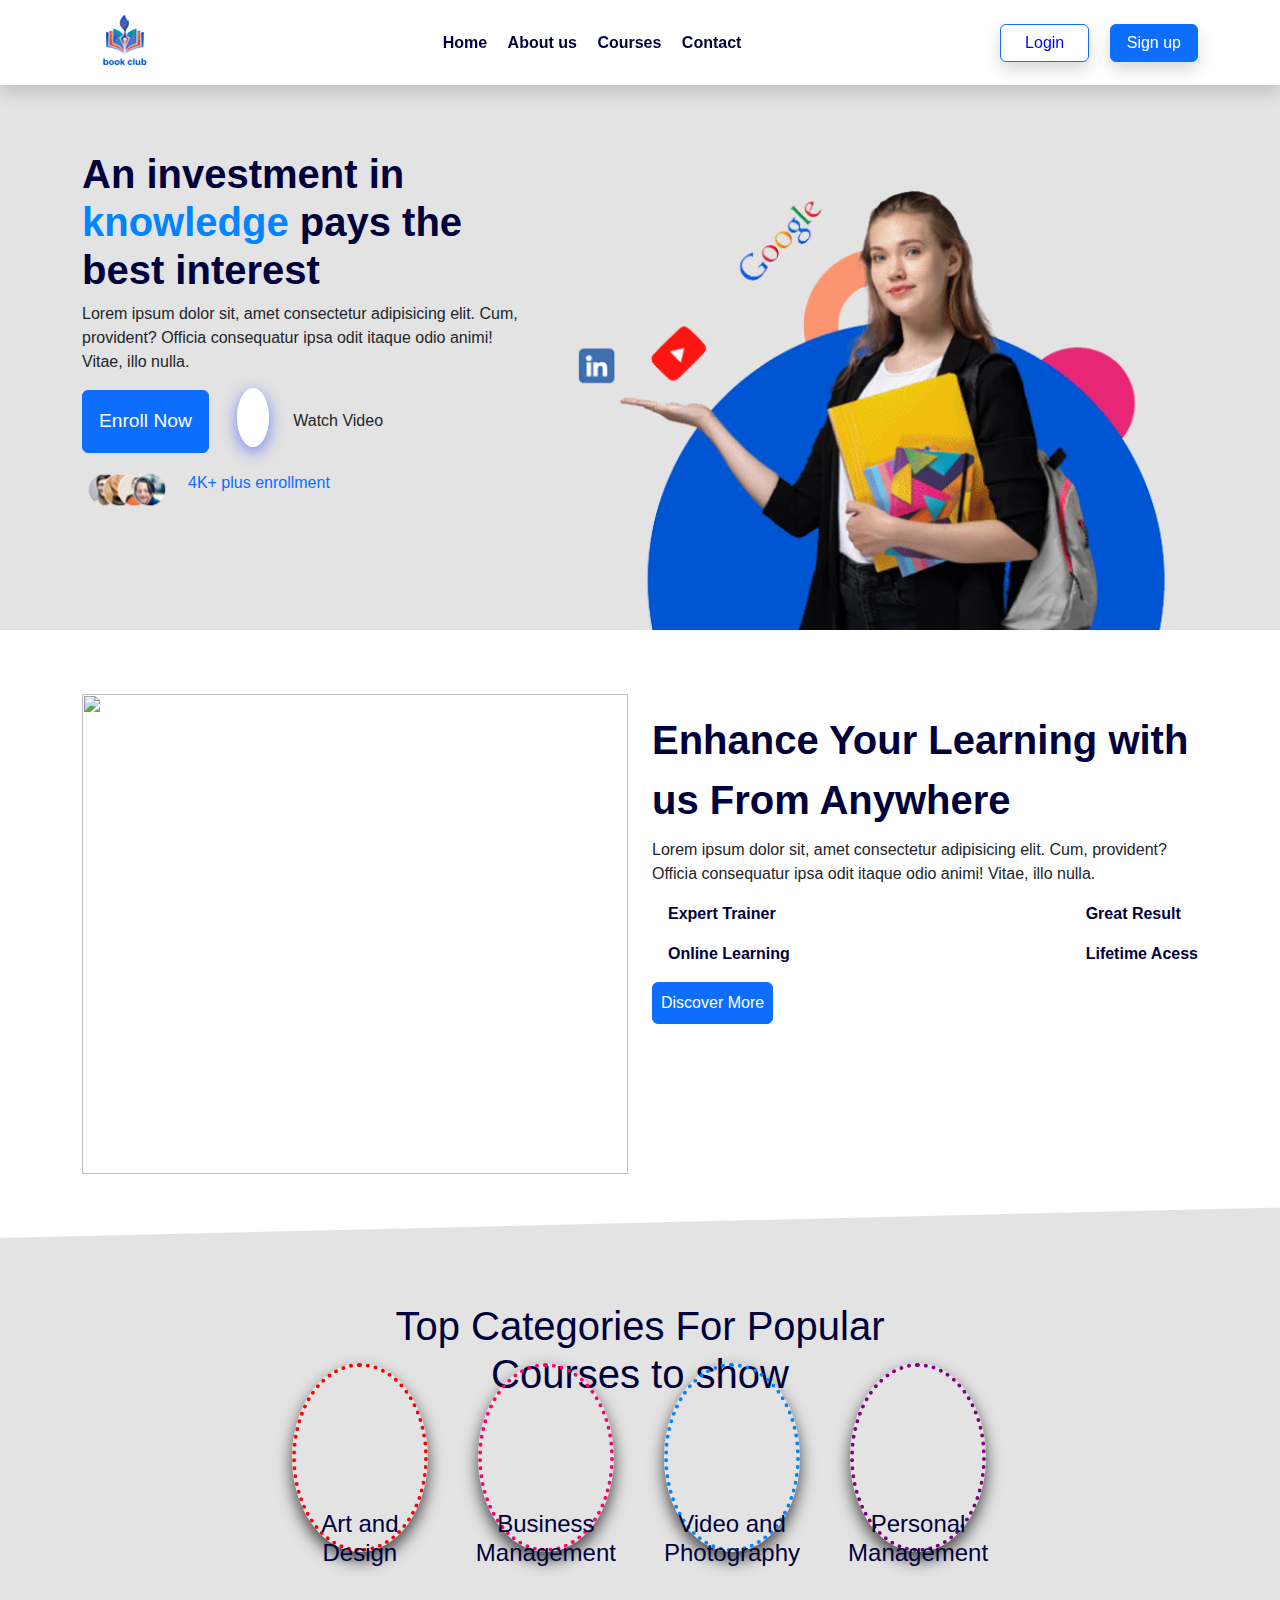
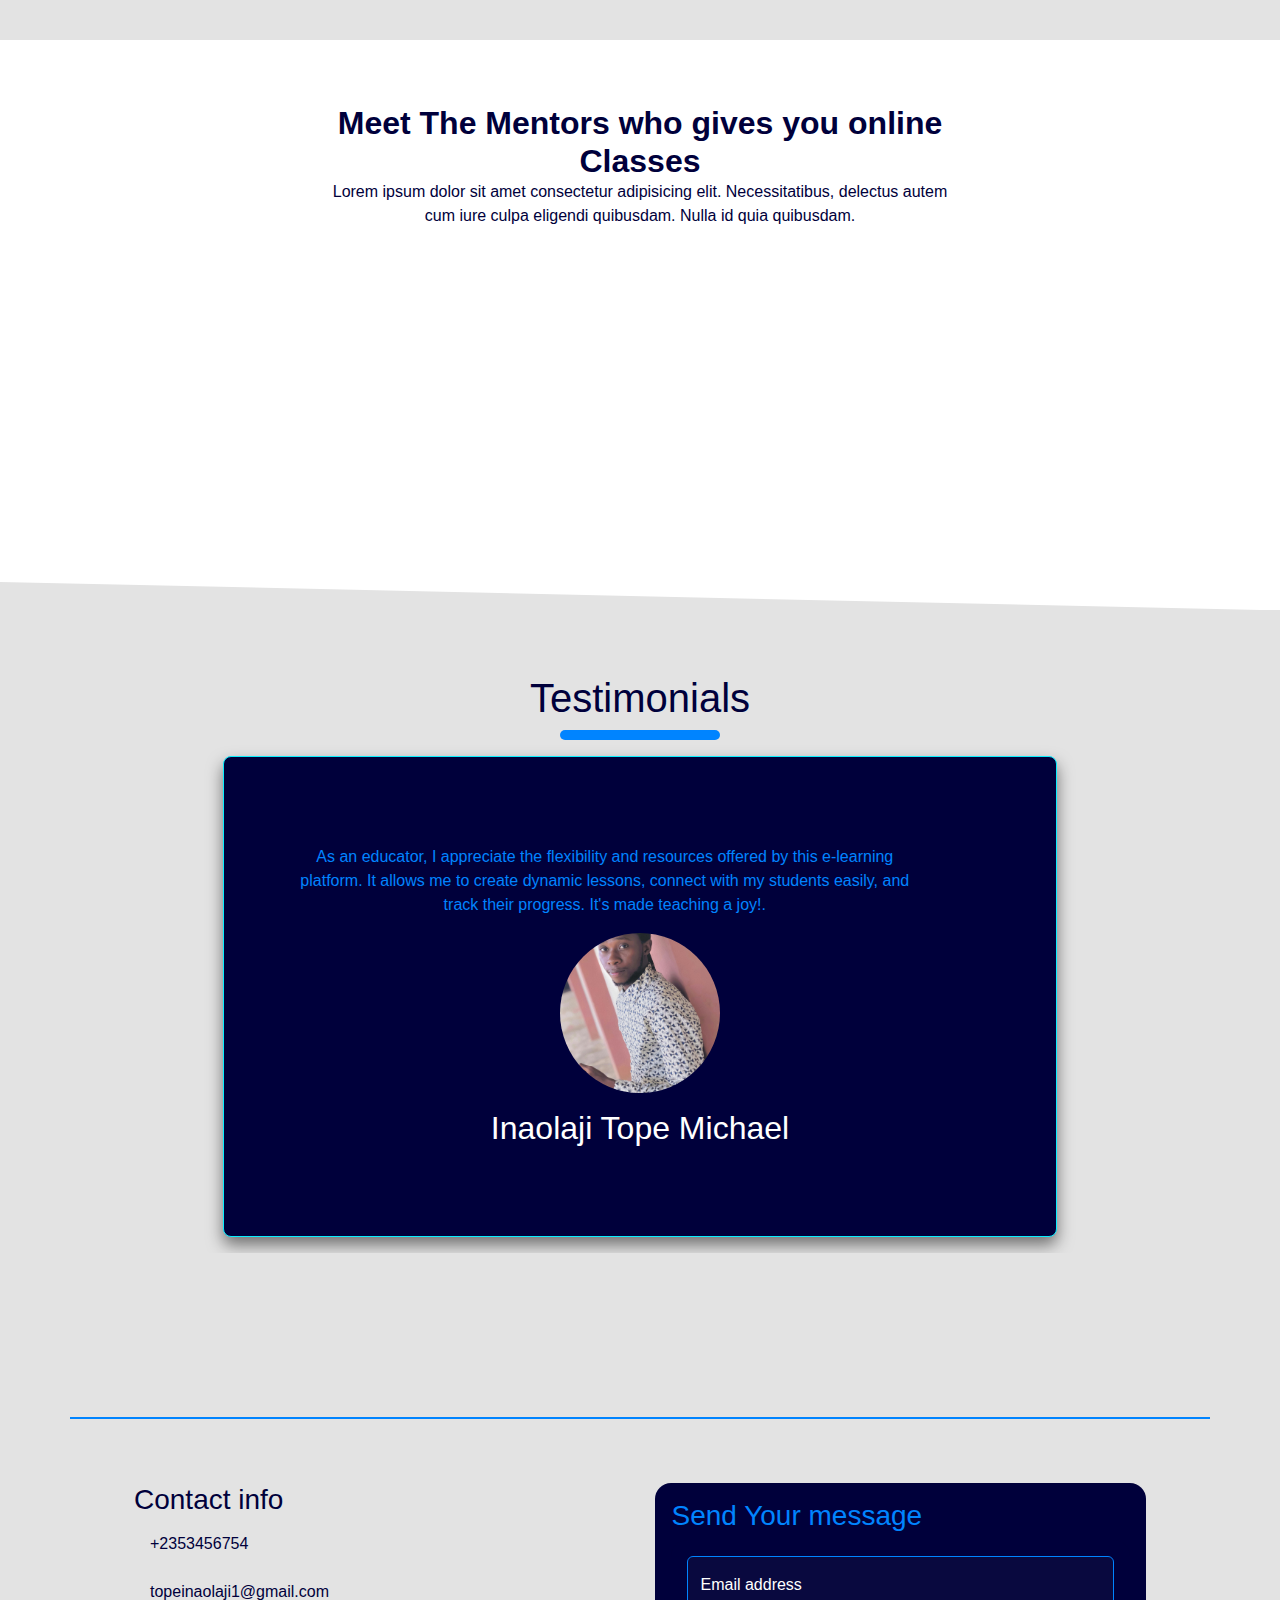
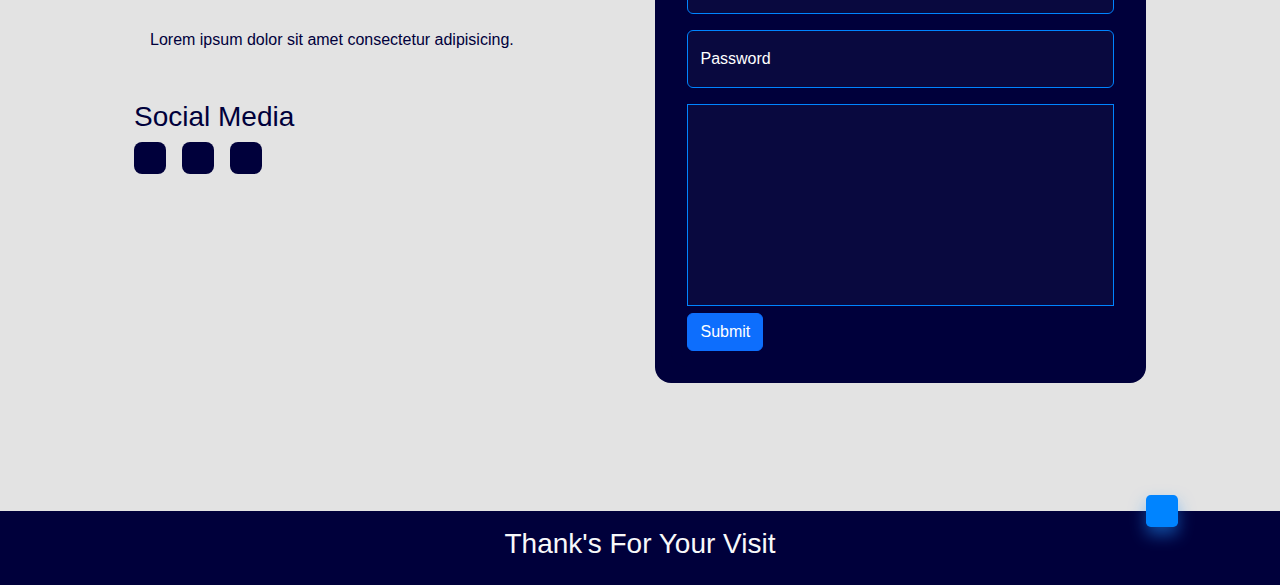
==== index.html @ 8b8d20b2 "starter file" ====
<!DOCTYPE html>
<html lang="en">
<head>
    <meta charset="UTF-8">
    <meta http-equiv="X-UA-Compatible" content="IE=edge">
    <meta name="viewport" content="width=device-width, initial-scale=1.0">
    <link href="https://cdn.jsdelivr.net/npm/bootstrap@5.0.2/dist/css/bootstrap.min.css" rel="stylesheet">
    <link rel="stylesheet" href="https://cdnjs.cloudflare.com/ajax/libs/font-awesome/6.4.2/css/all.min.css" integrity="sha512-z3gLpd7yknf1YoNbCzqRKc4qyor8gaKU1qmn+CShxbuBusANI9QpRohGBreCFkKxLhei6S9CQXFEbbKuqLg0DA==" crossorigin="anonymous" referrerpolicy="no-referrer" />
    <link rel="stylesheet" href="style.css">
    <title>Sass tutorial</title>
</head>
<body>
    
  <div class="container-fluid shadow header" id="top">
    <div class="container">
       <div class="nav d-flex justify-content-between align-items-center">
      <img src="./images/logo.PNG" alt="">
      <div class="links">
        <a href="#home">Home</a>
        <a href="#about">About us</a>
        <a href="#courses">Courses</a>
        <a href="#contact">Contact</a>
      </div>
      <div class="btn-container">
        <button class="btn btn-primary bg-white px-4 shadow" style="color: blue;">Login</button>
        <button class="btn btn-primary px-3 ms-3 shadow">Sign up</button>
      </div>
      <i class="fa-solid fa-bars hamburger"></i>
    </div>
    </div>
   
  </div>


<div class="container home" id="home">
  <div class="row justify-content-center">
    <div class="col col-md-5 col-12">
      <h1>An investment in <span>knowledge</span> pays the best interest</h1>
      <p>Lorem ipsum dolor sit, amet consectetur adipisicing elit. Cum, provident? Officia consequatur ipsa odit itaque
        odio animi! Vitae, illo nulla.</p>
      <div class="btn-container">
        <a href="#" class="btn btn-primary p-3">Enroll Now</a>
        <i class="fa-solid fa-play p-3 rounded-circle bg-white mx-4"></i>Watch Video 
        <div class="d-flex align-items-center mt-2">
          <img class="enrolment" src="./images/42.PNG" alt="">
           <p class="ms-3 text-primary">4K+ <span>plus enrollment</span></p>
        </div>
        
      </div>
    </div>
    <div class="col col-md-7 col-12 homepage">
      <img src="./images/2.PNG" alt="">
    </div>
  </div>
</div>


<div class="container-fluid" id="about">
  <section class="container about" >
    <div class="row justify-content-center">
      <div class="col col-md-6 col-12 homepage2">
        <img src="./images/1.PNG" alt="">
      </div>
  
      <div class="col col-md-6 mt-3 col-12">
        <h1>Enhance Your Learning with us From Anywhere</h1>
        <p>Lorem ipsum dolor sit, amet consectetur adipisicing elit. Cum, provident? Officia consequatur ipsa odit itaque
          odio animi! Vitae, illo nulla.</p>
  
        <div class="container d-flex justify-content-between p-0">
          <div class="box">
            <div class="d-flex align-items-center">
              <i class="fa-solid fa-circle-check text-danger pe-3"></i>
              <span> Expert Trainer</span>
            </div>
  
            <div class="d-flex align-items-center mt-3">
              <i class="fa-solid fa-circle-check text-primary pe-3"></i>
              <span> Online Learning</span>
            </div>
          </div>
  
          <div class="box">
            <div class="d-flex align-items-center">
              <i class="fa-solid fa-circle-check text-success pe-3"></i>
              <span>Great Result</span>
            </div>
  
            <div class="d-flex align-items-center mt-3">
              <i class="fa-solid fa-circle-check pe-3 lifetime"></i>
              <span> Lifetime Acess</span>
            </div>
          </div>
        </div>
        <a href="#" class="btn btn-primary p-2 mt-3">Discover More</a>
      </div>
    </div>
    </div>
  </section>
</div>




<section class="container courses" id="courses">
  <h1 class="text-center">Top Categories For Popular <br> Courses to show</h1>
  <div class="container d-flex gap-5 flex-wrap justify-content-center align-items-center">
    <div class="box text-center mt-3">
      <i class="fa-solid fa-paintbrush"></i>
      <h1>Art and <br> Design</h1>
    </div>

    <div class="box text-center mt-3">
      <i class="fa-solid fa-business-time"></i>
      <h1>Business <br> Management</h1>
    </div>

    <div class="box text-center mt-3">
      <i class="fa-solid fa-camera-retro"></i>
      <h1>Video and<br>Photography</h1>
    </div>

    <div class="box text-center mt-3">
      <i class="fa-solid fa-laptop"></i>
      <h1>Personal<br> Management</h1>
    </div>

  </div>
</section>


<div class="container-fluid" id="trainer">
  <section class="container trainers">
    <h1 class="text-center m-auto">Meet The Mentors who gives you online Classes</h1>
    <p class="text-center m-auto">Lorem ipsum dolor sit amet consectetur adipisicing elit. Necessitatibus, delectus autem
      cum iure culpa eligendi quibusdam. Nulla id quia quibusdam.</p>
    <div class="container d-flex gap-5 flex-wrap justify-content-center align-items-center mt-5">
      <div class="box text-center js-box">
        <img src="./images/share.svg" alt="" class="share">
        <img src="./images/trainer.jfif" class="rounded-circle" alt="">
  
        <h1 class="pt-3">Joseph Babs <br> <span>Ux Designer</span></h1>
      </div>
  
      <div class="box text-center js-box">
        <img src="./images/share.svg" alt="" class="share">
        <img src="./images/trainer.jpg" class="rounded-circle" alt="">
  
        <h1 class="pt-3">Joseph Babs <br> <span>Ux Designer</span></h1>
      </div>
  
      <div class="box text-center js-box">
        <img src="./images/share.svg" alt="" class="share">
        <img src="./images/trainer.png" class="rounded-circle" alt="">
  
        <h1 class="pt-3">Joseph Babs <br> <span>Ux Designer</span></h1>
      </div>
  
      <div class="box text-center js-box">
        <img src="./images/share.svg" alt="" class="share">
        <img src="./images/trainer5.jpg" class="rounded-circle" alt="">
  
        <h1 class="pt-3">Joseph Babs <br> <span>Ux Designer</span></h1>
      </div>
  
  
    </div>
  </section>

</div>



<!-------- review  section starts here------------>
<section class="container-fluid" id="review">
  <div class="review text-center" id="review">
      <h1 class="heading">Testimonials</h1>
      <div class="background"></div>
      <div class="box-container reviewContainer">

    <!-- review generated and display with js -->
      <div class="box-wrapper">
          
      </div>
      
    <!-- end review generated and display with js -->


    </div>
       <i class="fa fa-chevron-left" aria-hidden="true"></i>
       <i class="fa fa-chevron-right" aria-hidden="true"></i>
  </div>
</section>





<section class="container-fluid" id="contact">
  <div class="container contact-container">
    <div class="d-flex gap-5">
      <div class="contacts w-100">
        <h3>Contact info</h3>

        <div class="box d-flex gap-3">
          <i class="fa-solid fa-phone"></i>
          <p>+2353456754</p>
        </div>

        <div class="box d-flex gap-3">
          <i class="fa-solid fa-envelope"></i>
          <p>topeinaolaji1@gmail.com</p>
        </div>

        <div class="box d-flex gap-3">
          <i class="fa-solid fa-location-dot"></i>
          <p>Lorem ipsum dolor sit amet consectetur adipisicing.</p>
        </div>

        <div class="box mt-4">
          <h3>Social Media</h3>
          <div class="social d-flex gap-3">
            <i class="fa-brands fa-facebook-f"></i>
            <i class="fa-brands fa-twitter"></i>
            <i class="fa-brands fa-linkedin"></i>
          </div>
        </div>

      </div>

      <div class="form w-100">
        <h3>Send Your message</h3>
        <div class="form">
          <div class="form-floating mb-3">
            <input type="email" class="form-control" id="floatingInput" placeholder="name@example.com">
            <label for="floatingInput">Email address</label>
          </div>
          <div class="form-floating">
            <input type="password" class="form-control" id="floatingPassword" placeholder="Password">
            <label for="floatingPassword">Password</label>
          </div>
         
          <textarea name="" id="" cols="10" rows="7" class="w-100 mt-3"></textarea>
          <button class="btn btn-primary">Submit</button>
        </div>
      </div>
    </div>
  </div>
</section>



<div class="container-fluid footer">
  <div class="container">
    <h3 class="text-center text-light">Thank's For Your Visit</h3>
    <a href="#home"><i class="fa-solid fa-arrow-up-from-bracket"></i></a>
    
  </div>
</div>



<script src="app.js"></script>

</body>
</html>
---- style.css ----
* {
  box-sizing: border-box;
  text-decoration: none;
  font-family: "Lucida Sans", "Lucida Sans Regular", "Lucida Grande", "Lucida Sans Unicode", Geneva, Verdana, sans-serif;
}

html {
  scroll-behavior: smooth;
}

body {
  background-color: #e3e3e3;
}

@keyframes scaleEffect {
  0% {
    transform: scale(1);
  }
  50% {
    transform: scale(1.2);
  }
  100% {
    transform: scale(1);
  }
}
section {
  padding: 4rem 0;
}

#top {
  z-index: 1000;
  position: fixed;
  background-color: white;
}
#top .nav .links a {
  text-decoration: none;
  margin-left: 1rem;
  font-weight: 700;
  color: rgb(0, 0, 59);
}
#top .nav .links a:hover {
  color: rgb(0, 132, 255);
  border-bottom: 3px solid rgb(24, 69, 214);
}
#top .nav .hamburger {
  color: rgb(0, 0, 59);
  display: none;
  font-size: 2rem;
}

.home {
  padding-top: 150px;
}
.home .col a {
  font-size: 1.2rem;
}
.home .col img {
  height: 480px;
  width: 100%;
  -o-object-fit: cover;
     object-fit: cover;
  -o-object-position: center;
     object-position: center;
}
.home .col .enrolment {
  height: 60px;
  width: 90px;
}
.home .col h1 {
  font-size: 2.5rem;
  font-weight: 700;
  color: rgb(0, 0, 59);
}
.home .col h1 span {
  color: rgb(0, 132, 255);
}
.home .col i {
  font-size: 1.5rem;
  color: rgb(0, 132, 255);
  box-shadow: 0 0.3rem 1rem rgba(0, 38, 255, 0.5);
  animation: scaleEffect 2s infinite;
}

#about {
  -webkit-clip-path: polygon(0 0, 100% 0, 100% 95%, 0% 100%);
          clip-path: polygon(0 0, 100% 0, 100% 95%, 0% 100%);
  background-color: white;
}
#about .about .col img {
  height: 480px;
  width: 100%;
  -o-object-fit: cover;
     object-fit: cover;
  -o-object-position: center;
     object-position: center;
}
#about .about .col h1 {
  font-weight: 700;
  color: rgb(0, 0, 59);
  line-height: 1.5;
}
#about .about .col h1 span {
  color: rgb(0, 132, 255);
}
#about .about .col i {
  font-size: 2.5rem;
}
#about .about .col span {
  font-size: 1rem;
  font-weight: 600;
  color: rgb(0, 0, 59);
}
#about .about .col .lifetime {
  color: rgb(0, 0, 59);
}

.courses > h1 {
  color: rgb(0, 0, 59);
}
.courses .box h1 {
  font-size: 1.5rem;
  color: rgb(0, 0, 59);
  padding-top: 1rem;
}
.courses .box i {
  border: 4px dotted red;
  padding: 4rem;
  font-size: 3rem;
  color: red;
  border-radius: 50%;
  box-shadow: 0 0.5rem 1rem rgba(0, 0, 0, 0.7);
}
.courses .box i:hover {
  background-color: white;
}
.courses .box:nth-child(2) i {
  border: 4px dotted rgb(255, 0, 106);
  color: rgb(255, 0, 106);
}
.courses .box:nth-child(3) i {
  border: 4px dotted rgb(0, 132, 255);
  color: rgb(0, 132, 255);
}
.courses .box:nth-child(4) i {
  border: 4px dotted purple;
  color: purple;
}

#trainer {
  -webkit-clip-path: polygon(0 0, 100% 0, 100% 100%, 0 95%);
          clip-path: polygon(0 0, 100% 0, 100% 100%, 0 95%);
  background-color: white;
}
#trainer .trainers > h1 {
  font-size: 2rem;
  color: rgb(0, 0, 59);
  font-weight: 700;
  position: relative;
  max-width: 40rem;
}
#trainer .trainers > p {
  max-width: 40rem;
  color: rgb(0, 0, 59);
}
#trainer .trainers .box {
  transform: translateX(-100%);
  opacity: 0;
  transition: 0.5s ease-in-out;
}
#trainer .trainers .box.show {
  transform: translateX(0);
  opacity: 1;
}
#trainer .trainers .box:nth-child(1) {
  transition-delay: 100ms;
}
#trainer .trainers .box:nth-child(2) {
  transition-delay: 300ms;
}
#trainer .trainers .box:nth-child(3) {
  transition-delay: 400ms;
}
#trainer .trainers .box:nth-child(4) {
  transition-delay: 500ms;
}
#trainer .trainers .box .share {
  height: 30px;
  width: 30px;
  position: absolute;
  left: 2rem;
  border: none;
  background-color: white;
  border-radius: 50%;
}
#trainer .trainers .box h1 {
  font-size: 1.2rem;
  font-weight: 600;
  color: rgb(0, 0, 59);
}
#trainer .trainers .box h1 span {
  font-size: 0.9rem;
  color: grey;
}
#trainer .trainers .box img {
  border: 3px solid rgb(0, 132, 255);
  height: 200px;
  width: 200px;
  -o-object-fit: cover;
     object-fit: cover;
}

.review h1 {
  color: rgb(0, 0, 59);
}
.review .background {
  width: 10rem;
  height: 10px;
  background-color: rgb(0, 132, 255);
  border-radius: 8rem;
  margin: 0 auto;
}
.review .box-container {
  overflow-x: hidden;
}
.review .box-container .box-wrapper {
  width: 400vw;
  display: flex;
  gap: 2rem;
  transition: 0.8s ease-in-out;
}
.review .box-container .box-wrapper .jsreview {
  width: 100vw;
  padding: 1rem 2rem;
}
.review .box-container .box-wrapper .jsreview .inner-wrapper {
  background-color: rgb(0, 0, 59);
  border: 1px solid hwb(184 4% 0%);
  box-shadow: 0 0.5rem 1rem rgba(0, 0, 0, 0.5);
  padding: 4rem;
  width: 70%;
  margin: 0 auto;
  border-radius: 0.5rem;
}
.review .box-container .box-wrapper .jsreview .inner-wrapper .fa-quote-right {
  position: absolute;
  right: -1rem;
  bottom: -3rem;
  color: rgba(10, 239, 255, 0.2);
  font-size: 3rem;
}
.review .box-container .box-wrapper .jsreview .inner-wrapper .fa-quote-left {
  position: absolute;
  top: -2rem;
  left: -1rem;
  color: rgba(10, 239, 255, 0.2);
  font-size: 3rem;
}
.review .box-container .box {
  text-align: center;
}
.review .box-container .box .user {
  height: 10rem;
  width: 10rem;
  border-radius: 50%;
  -o-object-fit: cover;
     object-fit: cover;
}
.review .box-container .box h3 {
  padding: 1rem 0;
  font-size: 2rem;
  color: white;
}
.review .box-container .box p {
  font-size: 1rem;
  line-height: 1.5;
  color: rgb(0, 132, 255);
  max-width: 90%;
  position: relative;
}
.review .box-container .box .stars i {
  font-size: 1rem;
  color: rgb(0, 132, 255);
}
.review .fa-chevron-right, .review .fa-chevron-left {
  padding: 0 2.5rem;
  color: #918f8f;
  text-align: center;
  font-size: 1.5rem;
}
.review .fa-chevron-right:hover, .review .fa-chevron-left:hover {
  color: rgb(0, 0, 59);
}

.contact-container {
  border-top: 2px solid rgb(0, 132, 255);
  padding: 4rem;
}
.contact-container .contacts > h3 {
  color: rgb(0, 0, 59);
}
.contact-container .contacts .box {
  padding-top: 0.5rem;
}
.contact-container .contacts .box p {
  color: rgb(0, 0, 59);
  font-weight: 500;
}
.contact-container .contacts .box > i {
  color: rgb(0, 132, 255);
}
.contact-container .contacts .box .social i {
  font-size: 1rem;
  color: rgb(0, 132, 255);
  width: 2rem;
  height: 2rem;
  text-align: center;
  line-height: 2;
  background-color: rgb(0, 0, 59);
  border-radius: 0.5rem;
}
.contact-container .contacts .box .social i:hover {
  opacity: 0.7;
}
.contact-container .contacts .box h3 {
  color: rgb(0, 0, 59);
}
.contact-container .form {
  background-color: rgb(0, 0, 59);
  padding: 1rem;
  border-radius: 1rem;
}
.contact-container .form h3 {
  color: rgb(0, 132, 255);
}
.contact-container .form input {
  background-color: rgb(9, 9, 63);
  outline: none;
  border: 1px solid rgb(0, 132, 255);
  color: white;
}
.contact-container .form label {
  color: white;
}
.contact-container .form textarea {
  background-color: rgb(9, 9, 63);
  outline: none;
  border: 1px solid rgb(0, 132, 255);
  padding: 1rem;
  resize: none;
  color: white;
}

.footer {
  background-color: rgb(0, 0, 59);
  padding: 1rem;
}
.footer .container {
  position: relative;
}
.footer .container .fa-arrow-up-from-bracket {
  position: absolute;
  top: -2rem;
  right: 2rem;
  width: 2rem;
  height: 2rem;
  color: rgb(0, 0, 59);
  background-color: rgb(0, 132, 255);
  text-align: center;
  line-height: 2rem;
  border-radius: 0.3rem;
  box-shadow: 0 0.5rem 1rem rgba(31, 147, 255, 0.5);
  animation: scaleEffect 2s infinite;
}

@media screen and (max-width: 800px) {
  html {
    font-size: 14px;
  }
  .header {
    padding: 0;
  }
  #about .homepage2 {
    display: none;
  }
  #top .container .hamburger {
    display: block;
  }
  #top .container .nav .links {
    background-color: white;
    position: absolute;
    top: 100%;
    display: none;
    width: 100%;
  }
  #top .container .nav .links a {
    display: block;
    padding: 1rem;
    background-color: #e3e3e3;
    margin: 1rem;
    border-radius: 0.5rem;
  }
  #top .container .nav .links.show {
    display: block;
  }
  .review .box-container .box-wrapper .jsreview .inner-wrapper {
    width: 90%;
  }
  .contact-container > div {
    flex-direction: column;
  }
  .contact-container > div .contact {
    width: 100%;
  }
}
@media screen and (max-width: 450px) {
  html {
    font-size: 11px;
  }
}/*# sourceMappingURL=style.css.map */
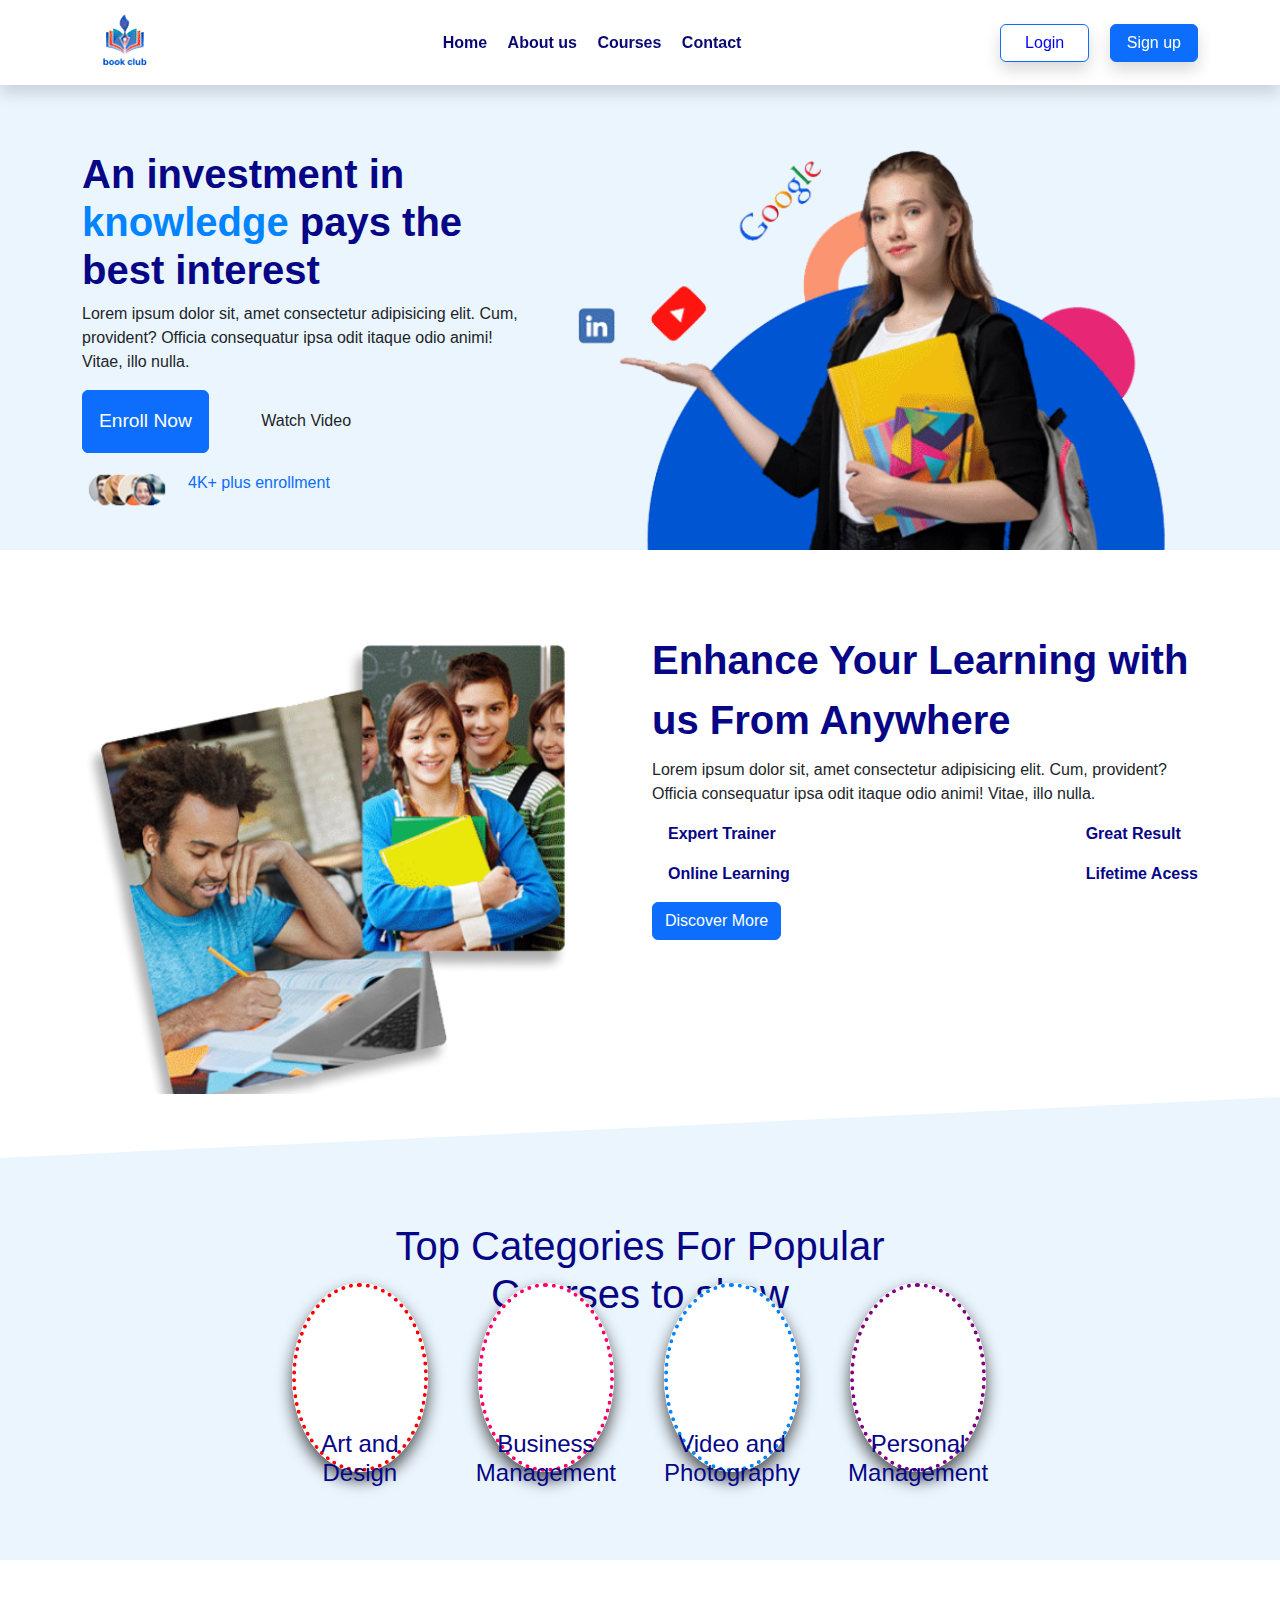
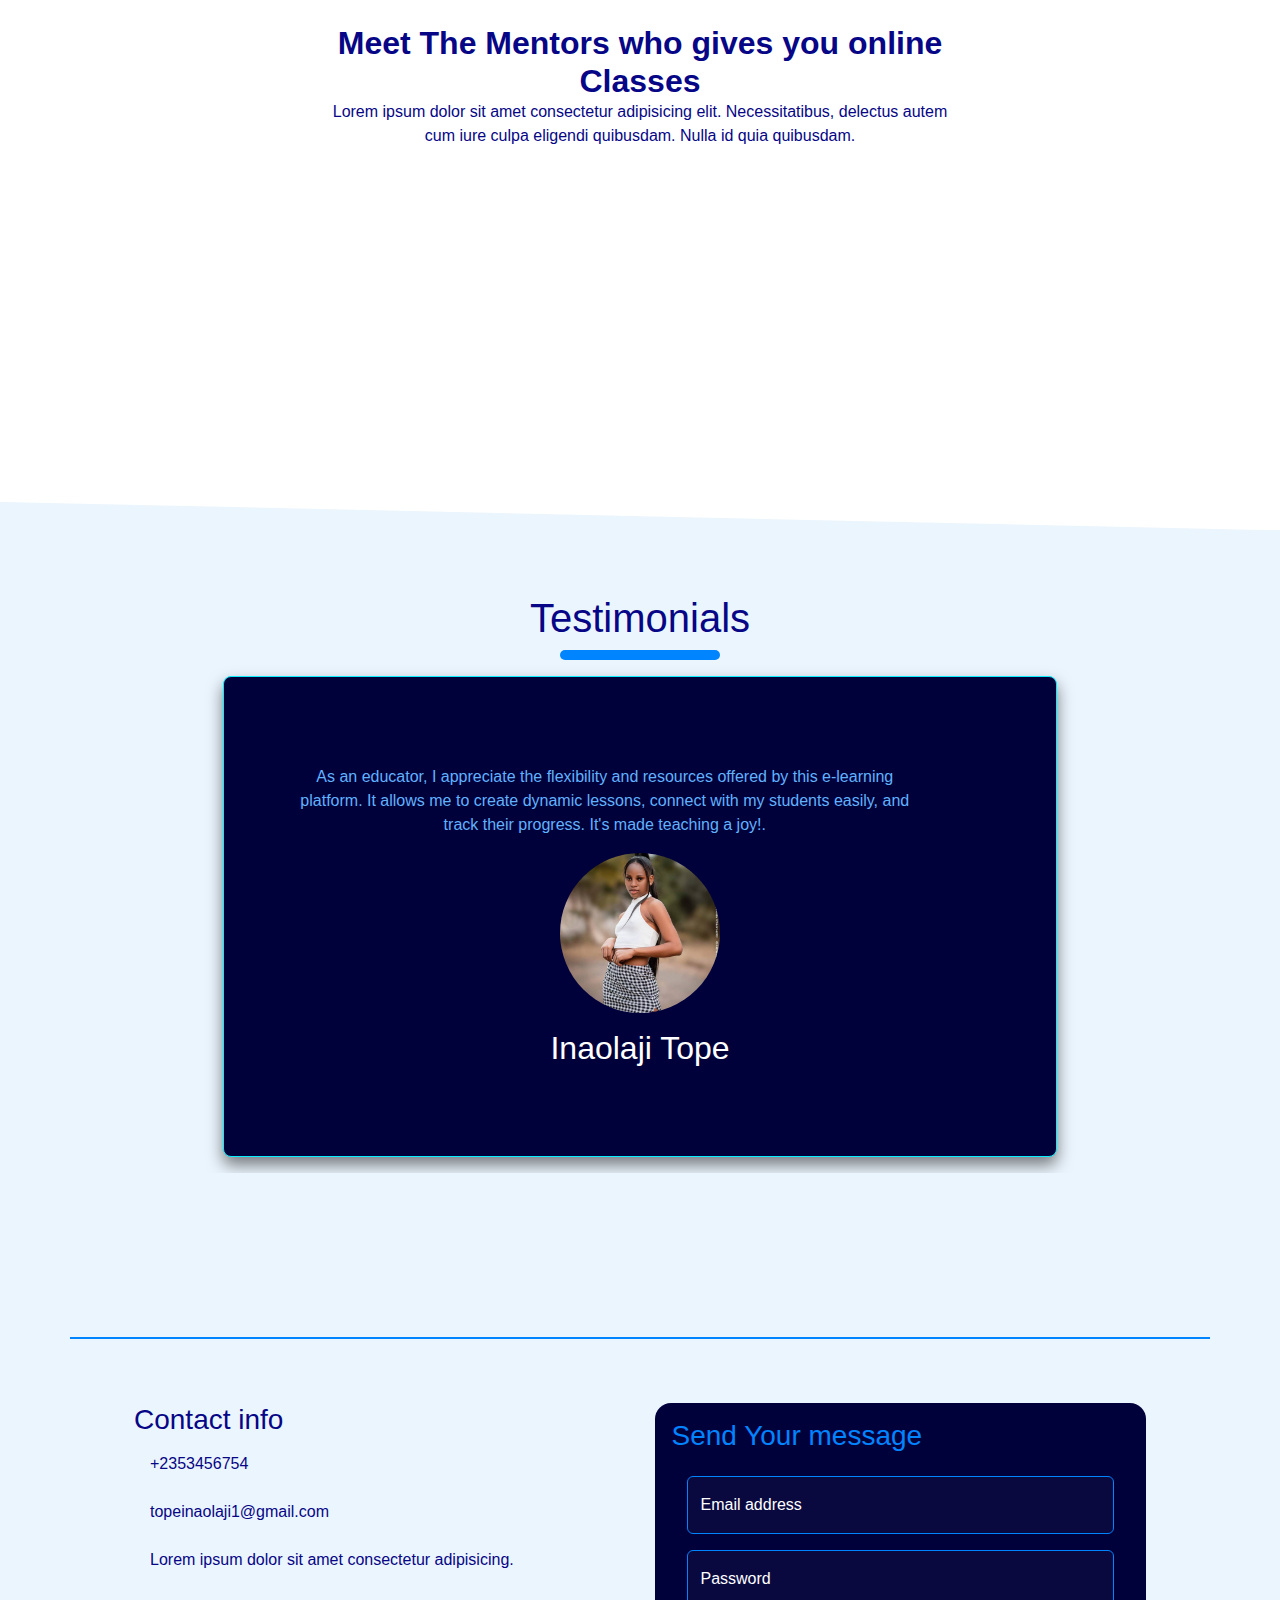
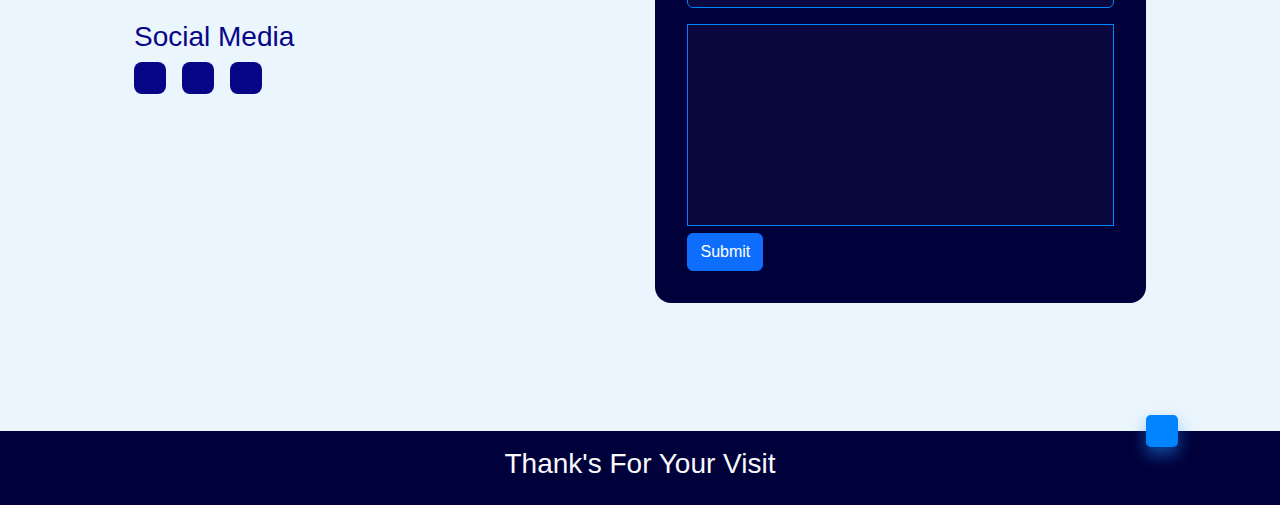
==== commit 9b4f58e4: "updated with preloader" ====
--- a/index.html
+++ b/index.html
@@ -10,11 +10,17 @@
     <title>Sass tutorial</title>
 </head>
 <body>
-    
+
+
+    <!-- preloader -->
+<div class="preloader">
+  <img src="images/preloader.gif" alt="preloader">
+</div>
+
   <div class="container-fluid shadow header" id="top">
     <div class="container">
        <div class="nav d-flex justify-content-between align-items-center">
-      <img src="./images/logo.PNG" alt="">
+      <img src="images/logo.PNG" alt="">
       <div class="links">
         <a href="#home">Home</a>
         <a href="#about">About us</a>
@@ -40,16 +46,16 @@
         odio animi! Vitae, illo nulla.</p>
       <div class="btn-container">
         <a href="#" class="btn btn-primary p-3">Enroll Now</a>
-        <i class="fa-solid fa-play p-3 rounded-circle bg-white mx-4"></i>Watch Video 
-        <div class="d-flex align-items-center mt-2">
-          <img class="enrolment" src="./images/42.PNG" alt="">
+        <i class="fa-solid fa-play bg-white mx-4"></i>Watch Video 
+        <div class="d-flex align-items-center mt-2 aboutimg">
+          <img class="enrolment" src="images/42.PNG" alt="">
            <p class="ms-3 text-primary">4K+ <span>plus enrollment</span></p>
         </div>
         
       </div>
     </div>
     <div class="col col-md-7 col-12 homepage">
-      <img src="./images/2.PNG" alt="">
+      <img src="images/2.PNG" alt="">
     </div>
   </div>
 </div>
@@ -59,7 +65,7 @@
   <section class="container about" >
     <div class="row justify-content-center">
       <div class="col col-md-6 col-12 homepage2">
-        <img src="./images/1.PNG" alt="">
+        <img src="images/1.png" alt="">
       </div>
   
       <div class="col col-md-6 mt-3 col-12">
@@ -92,7 +98,7 @@
             </div>
           </div>
         </div>
-        <a href="#" class="btn btn-primary p-2 mt-3">Discover More</a>
+        <button class=" btn btn-primary mt-3 test d-flex">Discover More</button>
       </div>
     </div>
     </div>
@@ -136,29 +142,29 @@
       cum iure culpa eligendi quibusdam. Nulla id quia quibusdam.</p>
     <div class="container d-flex gap-5 flex-wrap justify-content-center align-items-center mt-5">
       <div class="box text-center js-box">
-        <img src="./images/share.svg" alt="" class="share">
-        <img src="./images/trainer.jfif" class="rounded-circle" alt="">
-  
-        <h1 class="pt-3">Joseph Babs <br> <span>Ux Designer</span></h1>
-      </div>
-  
-      <div class="box text-center js-box">
-        <img src="./images/share.svg" alt="" class="share">
-        <img src="./images/trainer.jpg" class="rounded-circle" alt="">
-  
-        <h1 class="pt-3">Joseph Babs <br> <span>Ux Designer</span></h1>
-      </div>
-  
-      <div class="box text-center js-box">
-        <img src="./images/share.svg" alt="" class="share">
-        <img src="./images/trainer.png" class="rounded-circle" alt="">
-  
-        <h1 class="pt-3">Joseph Babs <br> <span>Ux Designer</span></h1>
-      </div>
-  
-      <div class="box text-center js-box">
-        <img src="./images/share.svg" alt="" class="share">
-        <img src="./images/trainer5.jpg" class="rounded-circle" alt="">
+        <img src="images/share.svg" alt="" class="share">
+        <img src="images/trainer.jfif" class="rounded-circle" alt="">
+  
+        <h1 class="pt-3">Joseph Babs <br> <span>Ux Designer</span></h1>
+      </div>
+  
+      <div class="box text-center js-box">
+        <img src="images/share.svg" alt="" class="share">
+        <img src="images/trainer.jpg" class="rounded-circle" alt="">
+  
+        <h1 class="pt-3">Joseph Babs <br> <span>Ux Designer</span></h1>
+      </div>
+  
+      <div class="box text-center js-box">
+        <img src="images/share.svg" alt="" class="share">
+        <img src="images/trainer.png" class="rounded-circle" alt="">
+  
+        <h1 class="pt-3">Joseph Babs <br> <span>Ux Designer</span></h1>
+      </div>
+  
+      <div class="box text-center js-box">
+        <img src="images/share.svg" alt="" class="share">
+        <img src="images/trainer5.jpg" class="rounded-circle" alt="">
   
         <h1 class="pt-3">Joseph Babs <br> <span>Ux Designer</span></h1>
       </div>
@@ -260,6 +266,7 @@
 
 
 
+
 <script src="app.js"></script>
 
 </body>
--- a/style.css
+++ b/style.css
@@ -3,13 +3,17 @@
   text-decoration: none;
   font-family: "Lucida Sans", "Lucida Sans Regular", "Lucida Grande", "Lucida Sans Unicode", Geneva, Verdana, sans-serif;
 }
+:root{
+  --primary:rgb(6, 6, 134);
+}
+
 
 html {
   scroll-behavior: smooth;
 }
 
 body {
-  background-color: #e3e3e3;
+  background-color: #ebf5fd;
 }
 
 @keyframes scaleEffect {
@@ -23,12 +27,40 @@
     transform: scale(1);
   }
 }
+
+.preloader{
+  position:fixed;
+  top: 0;
+  left: 0;
+  right: 0;
+  bottom: 0;
+  background-color: #ffff;
+  display: grid;
+  justify-content: center;
+  align-items: center;
+  visibility: visible;
+  z-index: 999;
+  transition: .3s linear;
+}
+
+.hide-preloader{
+  z-index: -999;
+  visibility: hidden;
+}
+
+.preloader img{
+  width: 200px;
+  height: 200px;
+}
+
+
+
 section {
   padding: 4rem 0;
 }
 
 #top {
-  z-index: 1000;
+  z-index: 100;
   position: fixed;
   background-color: white;
 }
@@ -36,26 +68,28 @@
   text-decoration: none;
   margin-left: 1rem;
   font-weight: 700;
-  color: rgb(0, 0, 59);
+  color: rgb(8, 8, 112);
 }
 #top .nav .links a:hover {
   color: rgb(0, 132, 255);
   border-bottom: 3px solid rgb(24, 69, 214);
 }
 #top .nav .hamburger {
-  color: rgb(0, 0, 59);
+  color: rgb(6, 6, 134);
   display: none;
   font-size: 2rem;
 }
 
 .home {
   padding-top: 150px;
-}
+
+}
+
 .home .col a {
   font-size: 1.2rem;
 }
 .home .col img {
-  height: 480px;
+  height: 400px;
   width: 100%;
   -o-object-fit: cover;
      object-fit: cover;
@@ -69,21 +103,29 @@
 .home .col h1 {
   font-size: 2.5rem;
   font-weight: 700;
-  color: rgb(0, 0, 59);
+  color: rgb(6, 6, 134);
+  line-height: 1.2;
 }
 .home .col h1 span {
   color: rgb(0, 132, 255);
 }
 .home .col i {
-  font-size: 1.5rem;
+  width: 3rem;
+  height: 3rem;
+  text-align: center;
+  line-height: 3rem;
   color: rgb(0, 132, 255);
   box-shadow: 0 0.3rem 1rem rgba(0, 38, 255, 0.5);
   animation: scaleEffect 2s infinite;
-}
+  border-radius: 50%;
+  font-size: 2rem;
+}
+
+
 
 #about {
-  -webkit-clip-path: polygon(0 0, 100% 0, 100% 95%, 0% 100%);
-          clip-path: polygon(0 0, 100% 0, 100% 95%, 0% 100%);
+  -webkit-clip-path: polygon(0 0, 100% 0, 100% 90%, 0% 100%);
+          clip-path: polygon(0 0, 100% 0, 100% 90%, 0% 100%);
   background-color: white;
 }
 #about .about .col img {
@@ -96,7 +138,7 @@
 }
 #about .about .col h1 {
   font-weight: 700;
-  color: rgb(0, 0, 59);
+  color: rgb(6, 6, 134);
   line-height: 1.5;
 }
 #about .about .col h1 span {
@@ -108,18 +150,18 @@
 #about .about .col span {
   font-size: 1rem;
   font-weight: 600;
-  color: rgb(0, 0, 59);
+  color: rgb(6, 6, 134);
 }
 #about .about .col .lifetime {
-  color: rgb(0, 0, 59);
+  color: rgb(6, 6, 134);
 }
 
 .courses > h1 {
-  color: rgb(0, 0, 59);
+  color: rgb(6, 6, 134);
 }
 .courses .box h1 {
   font-size: 1.5rem;
-  color: rgb(0, 0, 59);
+  color: rgb(6, 6, 134);
   padding-top: 1rem;
 }
 .courses .box i {
@@ -129,9 +171,11 @@
   color: red;
   border-radius: 50%;
   box-shadow: 0 0.5rem 1rem rgba(0, 0, 0, 0.7);
-}
+  background-color: white;
+}
+
 .courses .box i:hover {
-  background-color: white;
+  background-color: #ebf5fd;
 }
 .courses .box:nth-child(2) i {
   border: 4px dotted rgb(255, 0, 106);
@@ -153,19 +197,24 @@
 }
 #trainer .trainers > h1 {
   font-size: 2rem;
-  color: rgb(0, 0, 59);
+  color: rgb(6, 6, 134);
   font-weight: 700;
   position: relative;
   max-width: 40rem;
 }
 #trainer .trainers > p {
   max-width: 40rem;
-  color: rgb(0, 0, 59);
-}
+  color: rgb(6, 6, 134);
+}
+
+#trainer .trainers .box .rounded-circle{
+  box-shadow: 0 0.5rem 1rem rgba(0, 0, 0, 0.6);
+}
+
 #trainer .trainers .box {
   transform: translateX(-100%);
   opacity: 0;
-  transition: 0.5s ease-in-out;
+  transition: 0.3s ease-in-out;
 }
 #trainer .trainers .box.show {
   transform: translateX(0);
@@ -195,7 +244,7 @@
 #trainer .trainers .box h1 {
   font-size: 1.2rem;
   font-weight: 600;
-  color: rgb(0, 0, 59);
+  color: rgb(6, 6, 134);
 }
 #trainer .trainers .box h1 span {
   font-size: 0.9rem;
@@ -210,7 +259,7 @@
 }
 
 .review h1 {
-  color: rgb(0, 0, 59);
+  color: rgb(6, 6, 134);
 }
 .review .background {
   width: 10rem;
@@ -233,7 +282,7 @@
   padding: 1rem 2rem;
 }
 .review .box-container .box-wrapper .jsreview .inner-wrapper {
-  background-color: rgb(0, 0, 59);
+  background-color: rgb(0,0,59);
   border: 1px solid hwb(184 4% 0%);
   box-shadow: 0 0.5rem 1rem rgba(0, 0, 0, 0.5);
   padding: 4rem;
@@ -273,7 +322,7 @@
 .review .box-container .box p {
   font-size: 1rem;
   line-height: 1.5;
-  color: rgb(0, 132, 255);
+  color: rgb(97, 178, 253);
   max-width: 90%;
   position: relative;
 }
@@ -288,7 +337,7 @@
   font-size: 1.5rem;
 }
 .review .fa-chevron-right:hover, .review .fa-chevron-left:hover {
-  color: rgb(0, 0, 59);
+  color: rgb(6, 6, 134);
 }
 
 .contact-container {
@@ -296,13 +345,13 @@
   padding: 4rem;
 }
 .contact-container .contacts > h3 {
-  color: rgb(0, 0, 59);
+  color: rgb(6, 6, 134);
 }
 .contact-container .contacts .box {
   padding-top: 0.5rem;
 }
 .contact-container .contacts .box p {
-  color: rgb(0, 0, 59);
+  color: rgb(6, 6, 134);
   font-weight: 500;
 }
 .contact-container .contacts .box > i {
@@ -315,14 +364,14 @@
   height: 2rem;
   text-align: center;
   line-height: 2;
-  background-color: rgb(0, 0, 59);
+  background-color: rgb(6, 6, 134);
   border-radius: 0.5rem;
 }
 .contact-container .contacts .box .social i:hover {
   opacity: 0.7;
 }
 .contact-container .contacts .box h3 {
-  color: rgb(0, 0, 59);
+  color: rgb(6, 6, 134);
 }
 .contact-container .form {
   background-color: rgb(0, 0, 59);
@@ -363,7 +412,7 @@
   right: 2rem;
   width: 2rem;
   height: 2rem;
-  color: rgb(0, 0, 59);
+  color: rgb(6, 6, 134);
   background-color: rgb(0, 132, 255);
   text-align: center;
   line-height: 2rem;
@@ -382,6 +431,28 @@
   #about .homepage2 {
     display: none;
   }
+
+  .home .col{
+    text-align: center;
+    }
+
+    .home .aboutimg{
+      justify-content: center;
+    }
+
+    #about .about .col h1{
+      text-align: center;
+      line-height: 1.2;
+    }
+
+    #about .about .col p{
+      text-align: center;
+    }
+
+    #about .about .col .test{
+      margin: 0 auto;  
+    }
+
   #top .container .hamburger {
     display: block;
   }
@@ -414,6 +485,10 @@
 }
 @media screen and (max-width: 450px) {
   html {
-    font-size: 11px;
+    font-size: 13px;
+  }
+  .home .col img {
+    height: 300px;
+    width: 100%;
   }
 }/*# sourceMappingURL=style.css.map */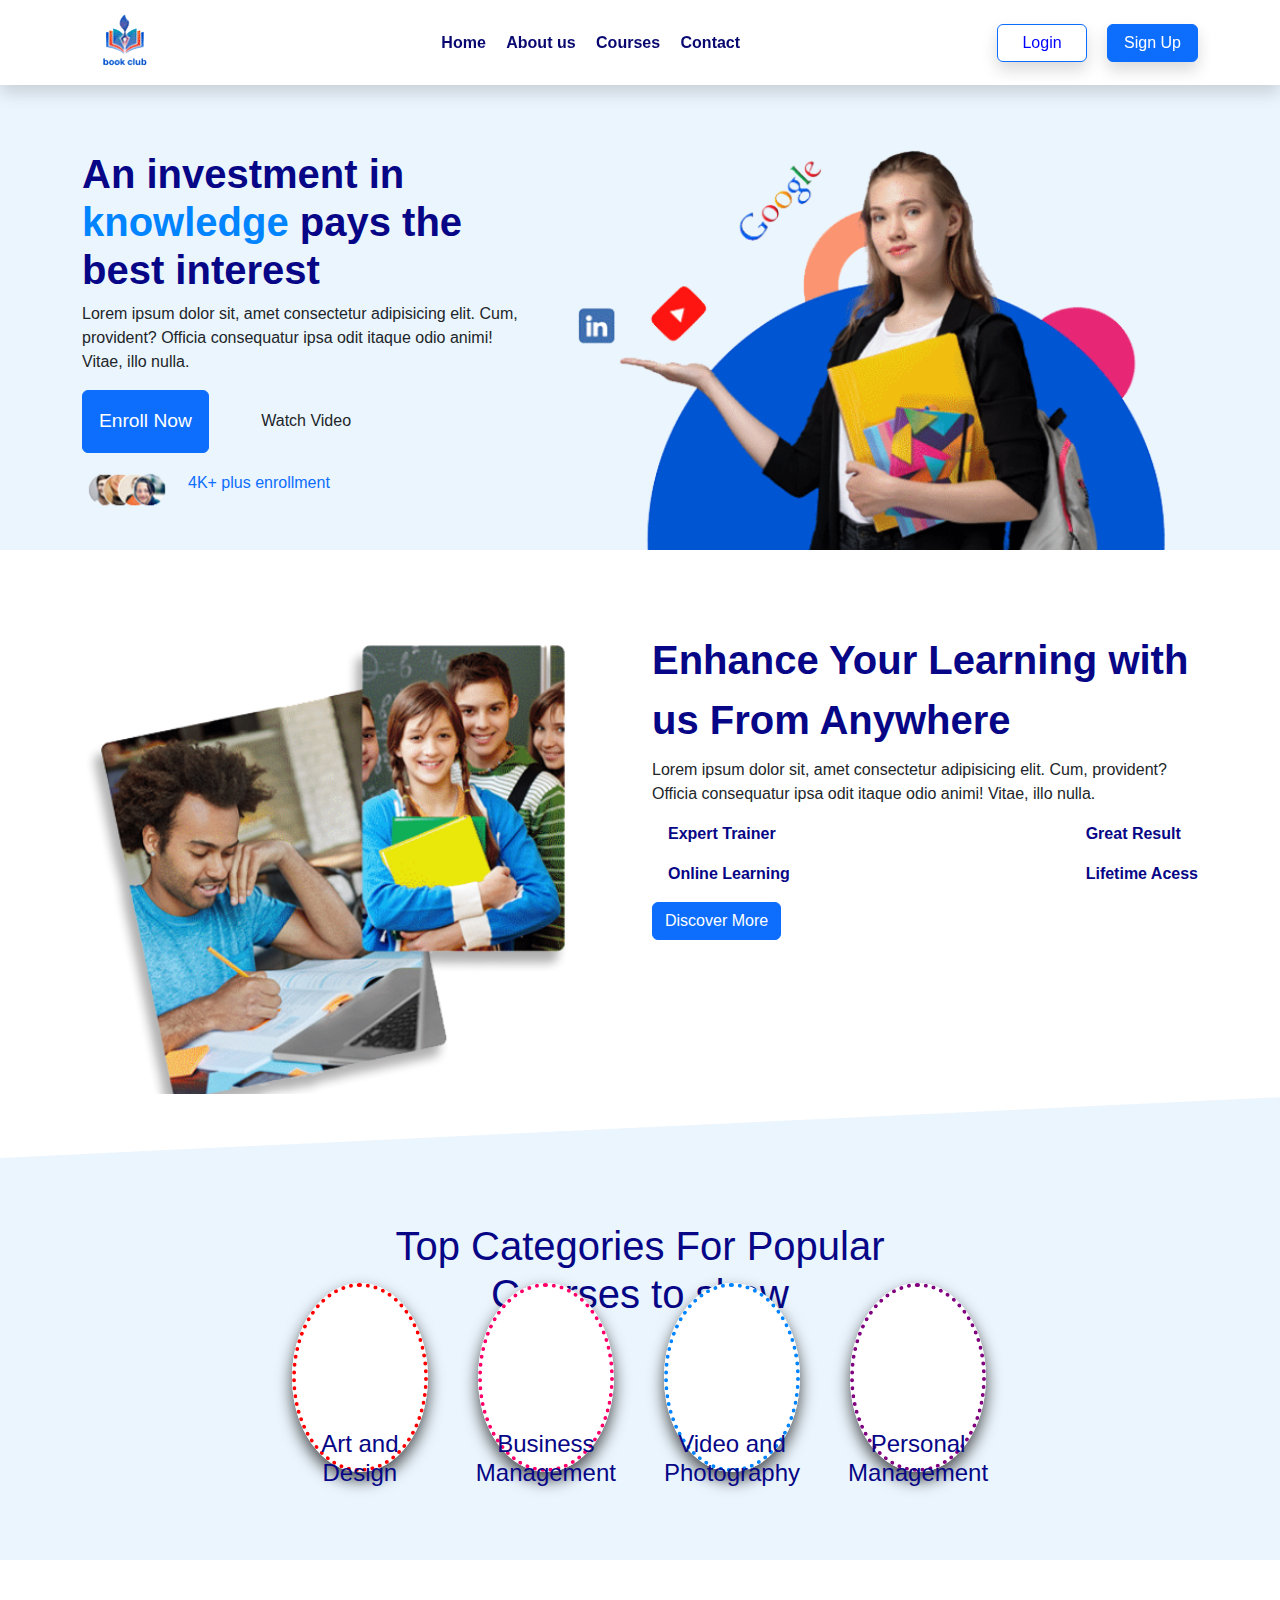
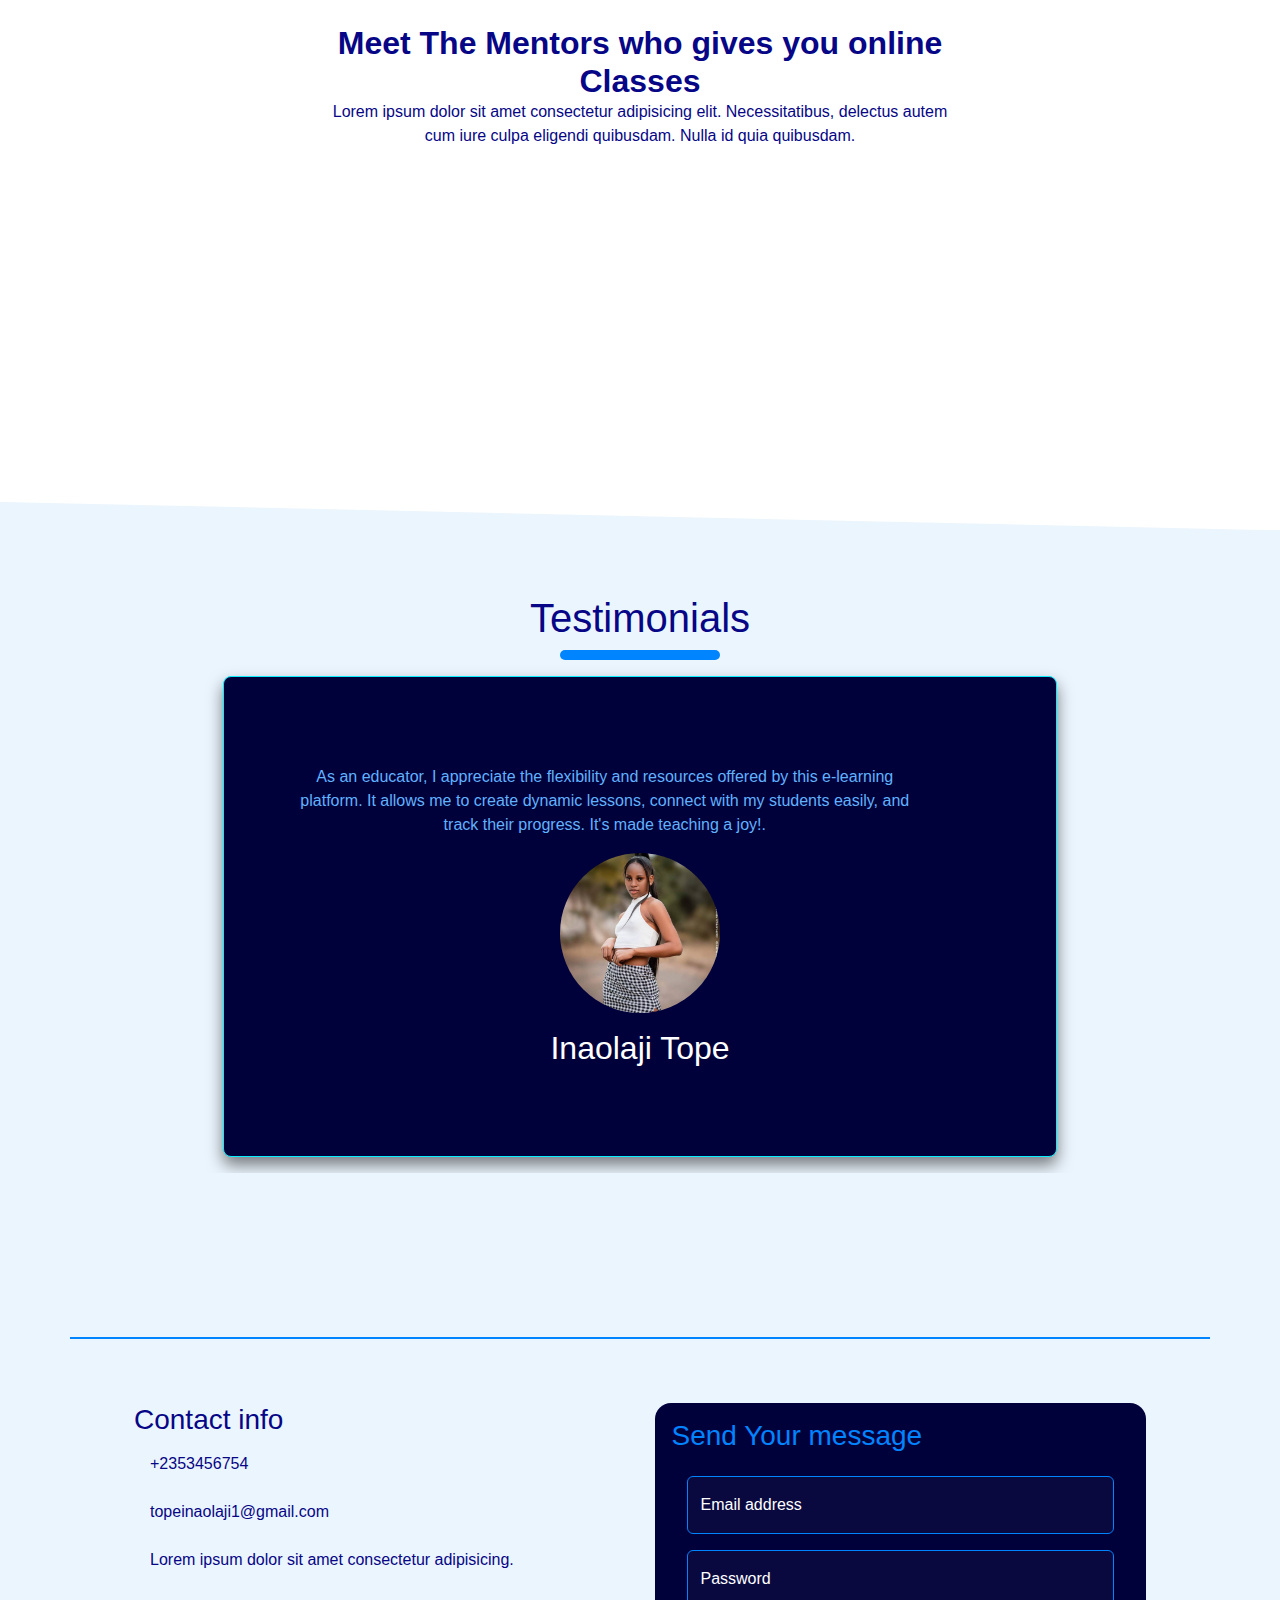
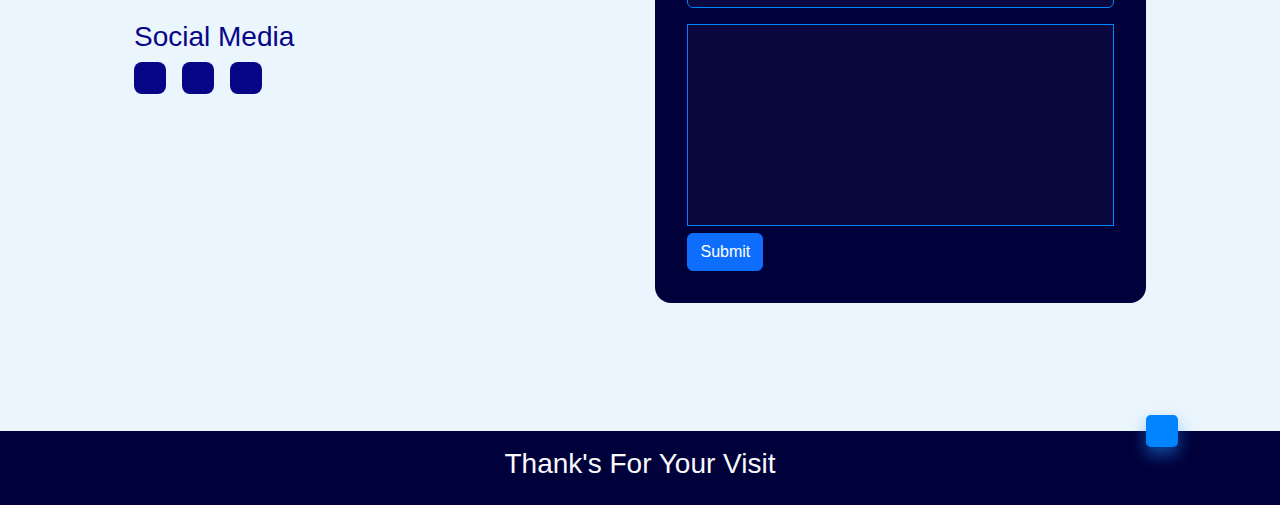
==== commit 8b0100fb: "form added" ====
--- a/index.html
+++ b/index.html
@@ -7,7 +7,7 @@
     <link href="https://cdn.jsdelivr.net/npm/bootstrap@5.0.2/dist/css/bootstrap.min.css" rel="stylesheet">
     <link rel="stylesheet" href="https://cdnjs.cloudflare.com/ajax/libs/font-awesome/6.4.2/css/all.min.css" integrity="sha512-z3gLpd7yknf1YoNbCzqRKc4qyor8gaKU1qmn+CShxbuBusANI9QpRohGBreCFkKxLhei6S9CQXFEbbKuqLg0DA==" crossorigin="anonymous" referrerpolicy="no-referrer" />
     <link rel="stylesheet" href="style.css">
-    <title>Sass tutorial</title>
+    <title>E-learning</title>
 </head>
 <body>
 
@@ -28,8 +28,8 @@
         <a href="#contact">Contact</a>
       </div>
       <div class="btn-container">
-        <button class="btn btn-primary bg-white px-4 shadow" style="color: blue;">Login</button>
-        <button class="btn btn-primary px-3 ms-3 shadow">Sign up</button>
+        <a href="form.html" class="btn btn-primary bg-white px-4 shadow" style="color: blue;">Login</a>
+        <a href="form.html" class="btn btn-primary px-3 ms-3 shadow">Sign Up</a>
       </div>
       <i class="fa-solid fa-bars hamburger"></i>
     </div>
@@ -45,7 +45,7 @@
       <p>Lorem ipsum dolor sit, amet consectetur adipisicing elit. Cum, provident? Officia consequatur ipsa odit itaque
         odio animi! Vitae, illo nulla.</p>
       <div class="btn-container">
-        <a href="#" class="btn btn-primary p-3">Enroll Now</a>
+        <a href="form.html" class="btn btn-primary p-3">Enroll Now</a>
         <i class="fa-solid fa-play bg-white mx-4"></i>Watch Video 
         <div class="d-flex align-items-center mt-2 aboutimg">
           <img class="enrolment" src="images/42.PNG" alt="">
@@ -152,21 +152,21 @@
         <img src="images/share.svg" alt="" class="share">
         <img src="images/trainer.jpg" class="rounded-circle" alt="">
   
-        <h1 class="pt-3">Joseph Babs <br> <span>Ux Designer</span></h1>
+        <h1 class="pt-3">John Medic <br> <span>Content Writer</span></h1>
       </div>
   
       <div class="box text-center js-box">
         <img src="images/share.svg" alt="" class="share">
         <img src="images/trainer.png" class="rounded-circle" alt="">
   
-        <h1 class="pt-3">Joseph Babs <br> <span>Ux Designer</span></h1>
+        <h1 class="pt-3">Ayilara Joseph <br> <span>Web Desinger</span></h1>
       </div>
   
       <div class="box text-center js-box">
         <img src="images/share.svg" alt="" class="share">
         <img src="images/trainer5.jpg" class="rounded-circle" alt="">
   
-        <h1 class="pt-3">Joseph Babs <br> <span>Ux Designer</span></h1>
+        <h1 class="pt-3">Ayomikun Joy <br> <span>Graphics Desinger</span></h1>
       </div>
   
   
--- a/style.css
+++ b/style.css
@@ -491,4 +491,10 @@
     height: 300px;
     width: 100%;
   }
+  .review .box-container .box-wrapper .jsreview .inner-wrapper {
+    width: 100%;
+  }
+  .home .col h1 {
+    line-height: 1;
+  }
 }/*# sourceMappingURL=style.css.map */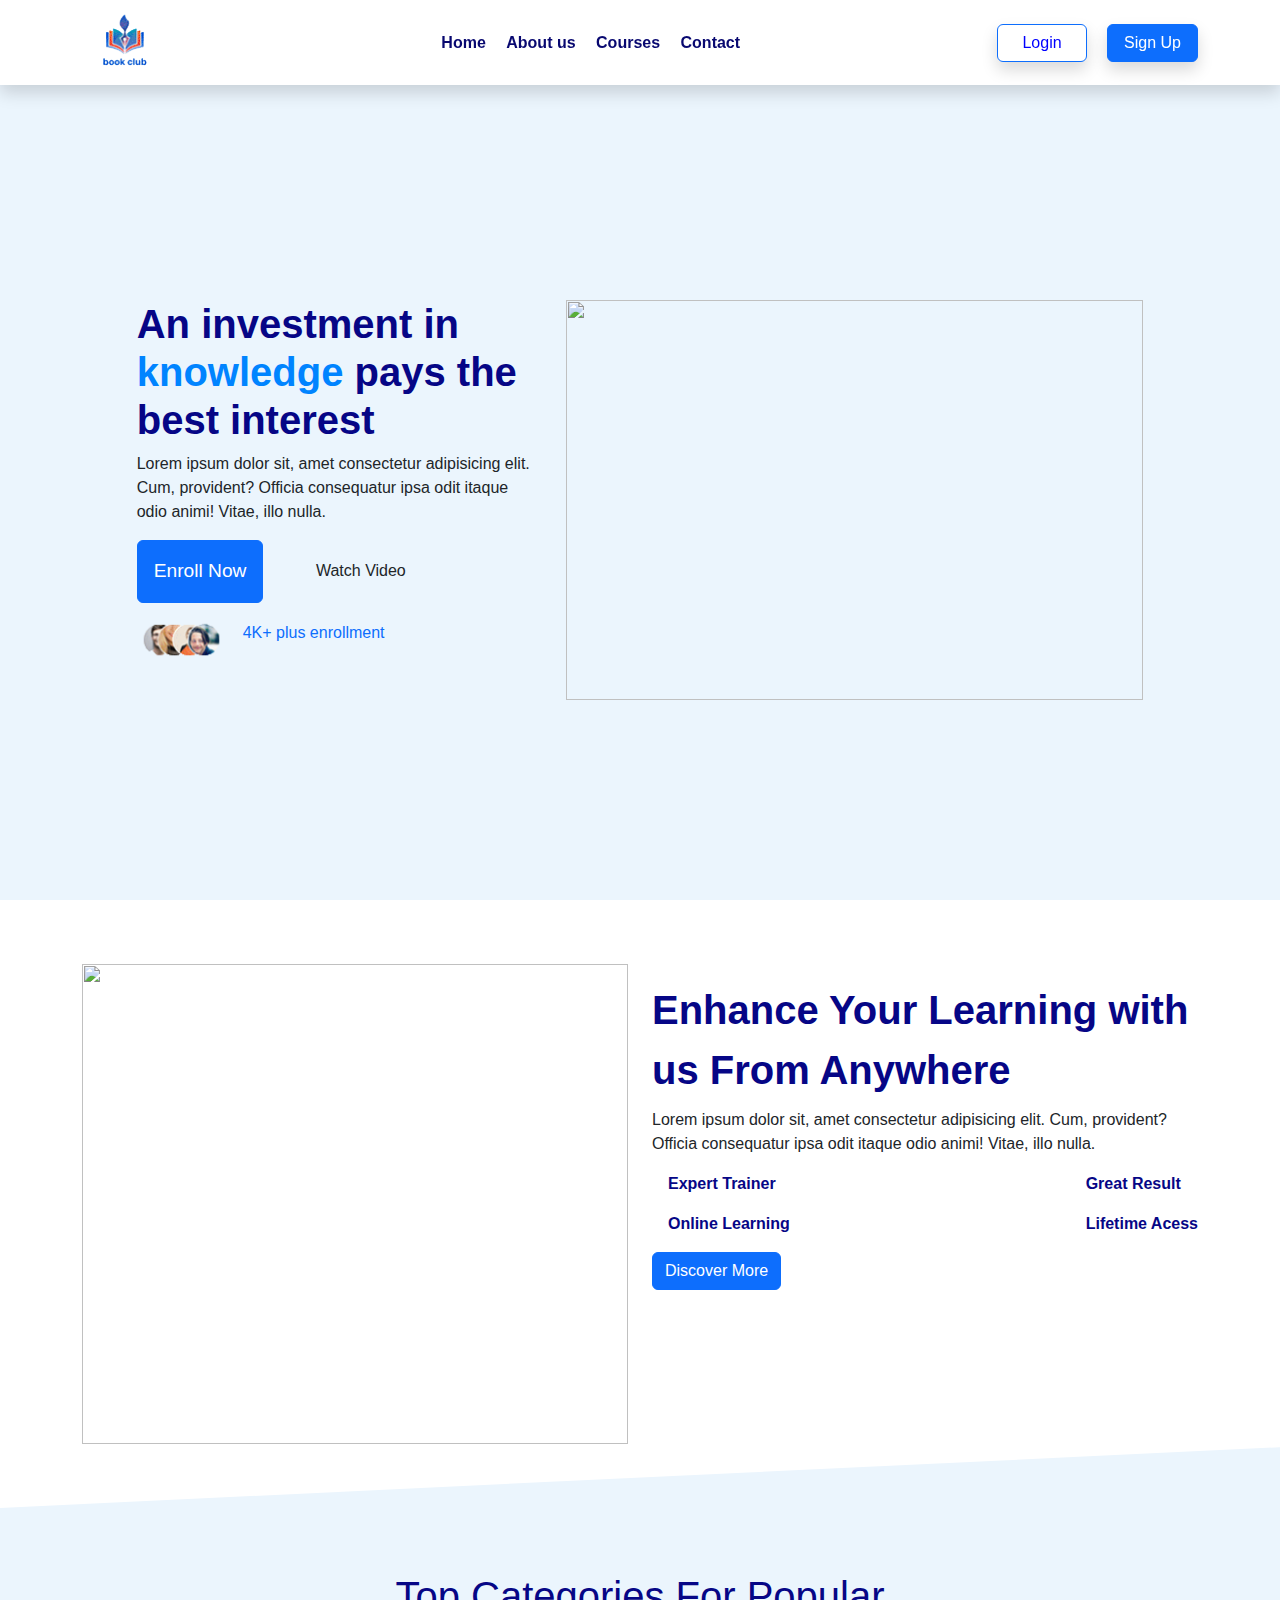
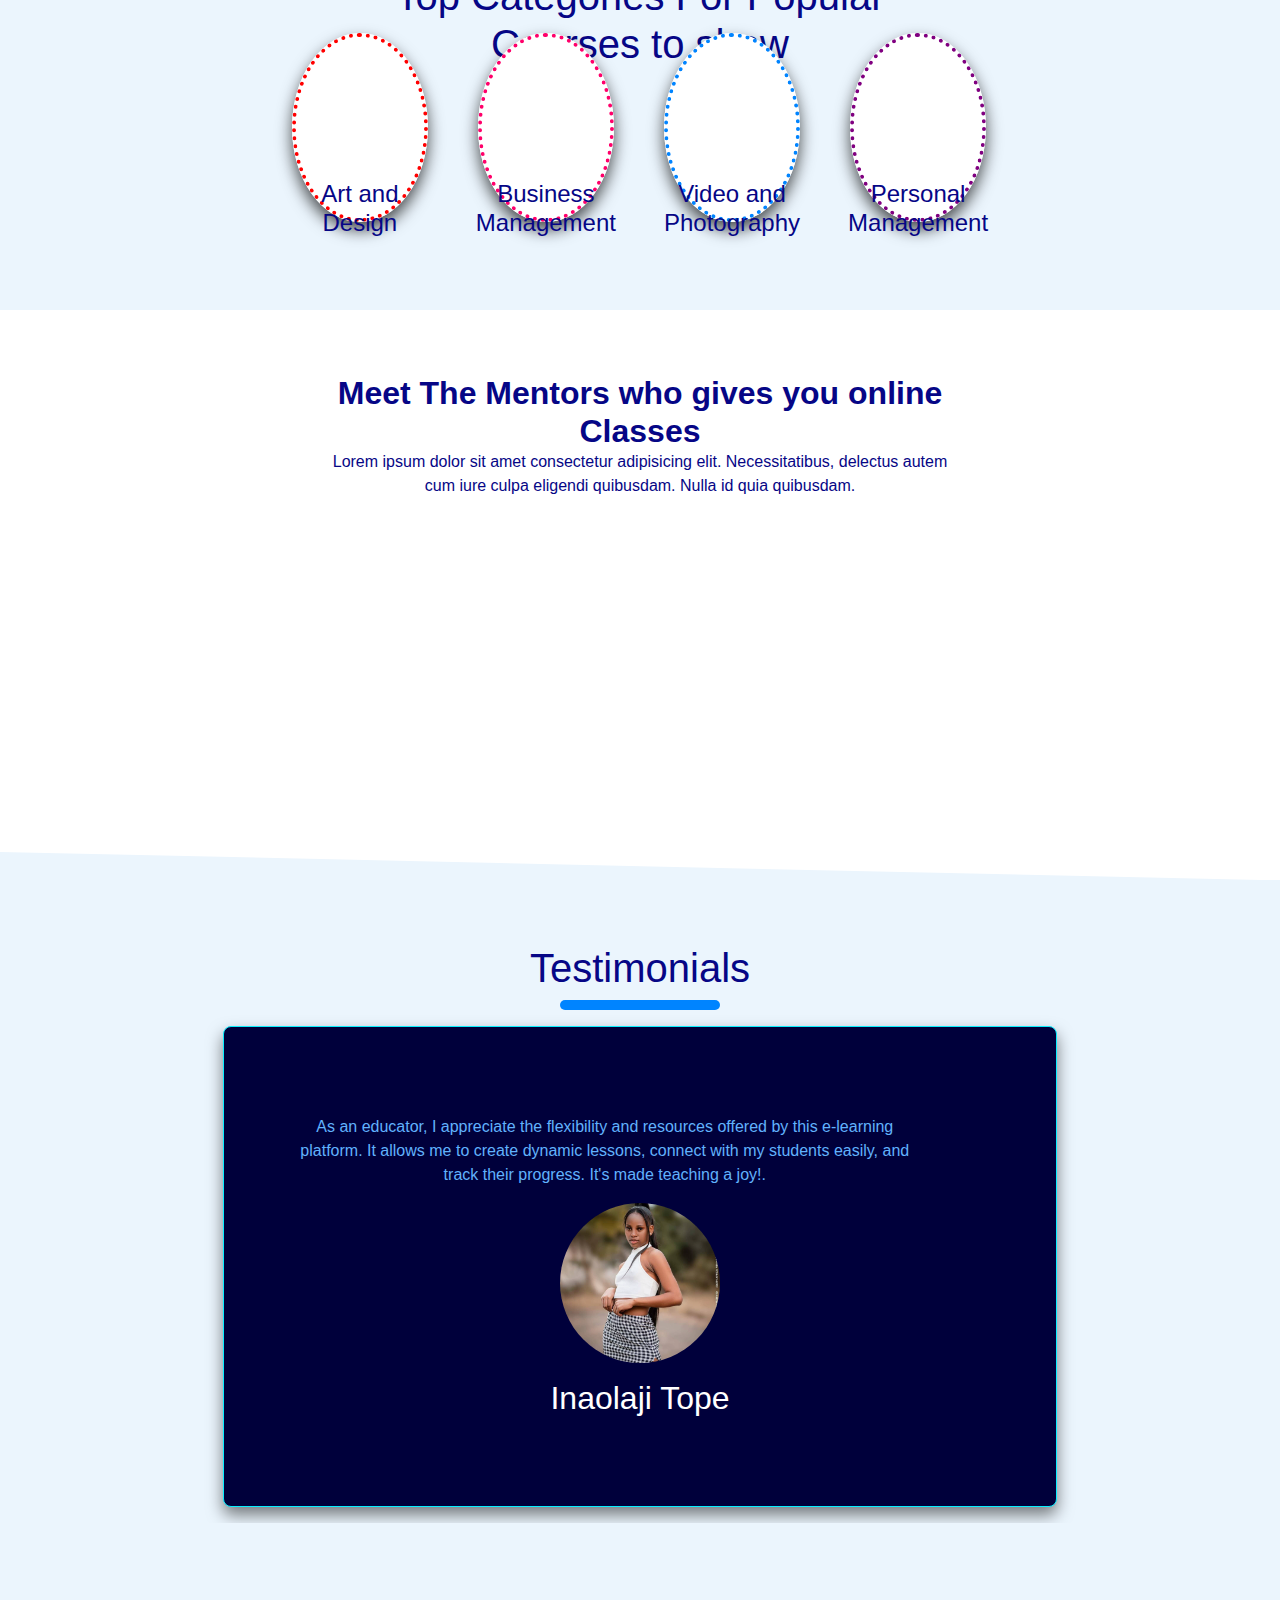
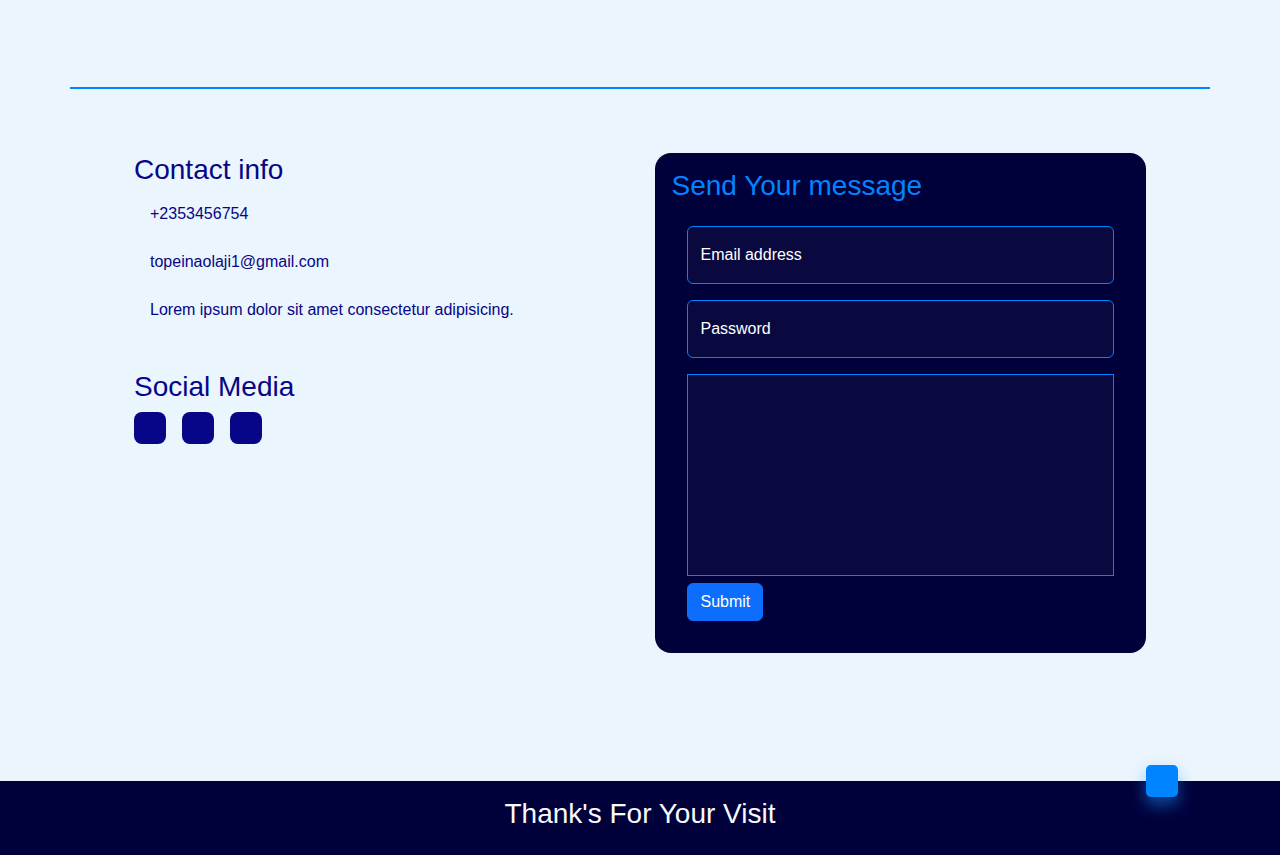
==== commit 041eb745: "homepage updated" ====
--- a/index.html
+++ b/index.html
@@ -28,8 +28,8 @@
         <a href="#contact">Contact</a>
       </div>
       <div class="btn-container">
-        <a href="form.html" class="btn btn-primary bg-white px-4 shadow" style="color: blue;">Login</a>
-        <a href="form.html" class="btn btn-primary px-3 ms-3 shadow">Sign Up</a>
+        <a href="./form.html" class="btn btn-primary bg-white px-4 shadow" style="color: blue;">Login</a>
+        <a href="./form.html" class="btn btn-primary px-3 ms-3 shadow">Sign Up</a>
       </div>
       <i class="fa-solid fa-bars hamburger"></i>
     </div>
@@ -40,12 +40,12 @@
 
 <div class="container home" id="home">
   <div class="row justify-content-center">
-    <div class="col col-md-5 col-12">
+    <div class="col col-lg-5 col-12">
       <h1>An investment in <span>knowledge</span> pays the best interest</h1>
       <p>Lorem ipsum dolor sit, amet consectetur adipisicing elit. Cum, provident? Officia consequatur ipsa odit itaque
         odio animi! Vitae, illo nulla.</p>
       <div class="btn-container">
-        <a href="form.html" class="btn btn-primary p-3">Enroll Now</a>
+        <a href="./form.html" class="btn btn-primary p-3">Enroll Now</a>
         <i class="fa-solid fa-play bg-white mx-4"></i>Watch Video 
         <div class="d-flex align-items-center mt-2 aboutimg">
           <img class="enrolment" src="images/42.PNG" alt="">
@@ -54,8 +54,8 @@
         
       </div>
     </div>
-    <div class="col col-md-7 col-12 homepage">
-      <img src="images/2.PNG" alt="">
+    <div class="col col-lg-7 col-12 homepage">
+      <img src="images/1.PNG" alt="">
     </div>
   </div>
 </div>
@@ -65,7 +65,7 @@
   <section class="container about" >
     <div class="row justify-content-center">
       <div class="col col-md-6 col-12 homepage2">
-        <img src="images/1.png" alt="">
+        <img src="images/2.png" alt="">
       </div>
   
       <div class="col col-md-6 mt-3 col-12">
--- a/style.css
+++ b/style.css
@@ -1,7 +1,8 @@
 * {
   box-sizing: border-box;
   text-decoration: none;
-  font-family: "Lucida Sans", "Lucida Sans Regular", "Lucida Grande", "Lucida Sans Unicode", Geneva, Verdana, sans-serif;
+  font-family: 'Segoe UI', Tahoma, Geneva, Verdana, sans-serif;
+  transition: all 0.5s;
 }
 :root{
   --primary:rgb(6, 6, 134);
@@ -81,8 +82,11 @@
 }
 
 .home {
-  padding-top: 150px;
-
+  min-height: 100vh;
+  display: flex;
+  justify-content: center;
+  align-items: center;
+  padding-top: 100px;
 }
 
 .home .col a {
@@ -466,9 +470,13 @@
   #top .container .nav .links a {
     display: block;
     padding: 1rem;
-    background-color: #e3e3e3;
+    /* background-color: #e3e3e3; */
+    border-bottom: 1px solid grey;
     margin: 1rem;
-    border-radius: 0.5rem;
+    /* border-radius: 0.5rem; */
+  }
+  #top .container .nav .links a:hover{
+    padding-left: 30px;
   }
   #top .container .nav .links.show {
     display: block;
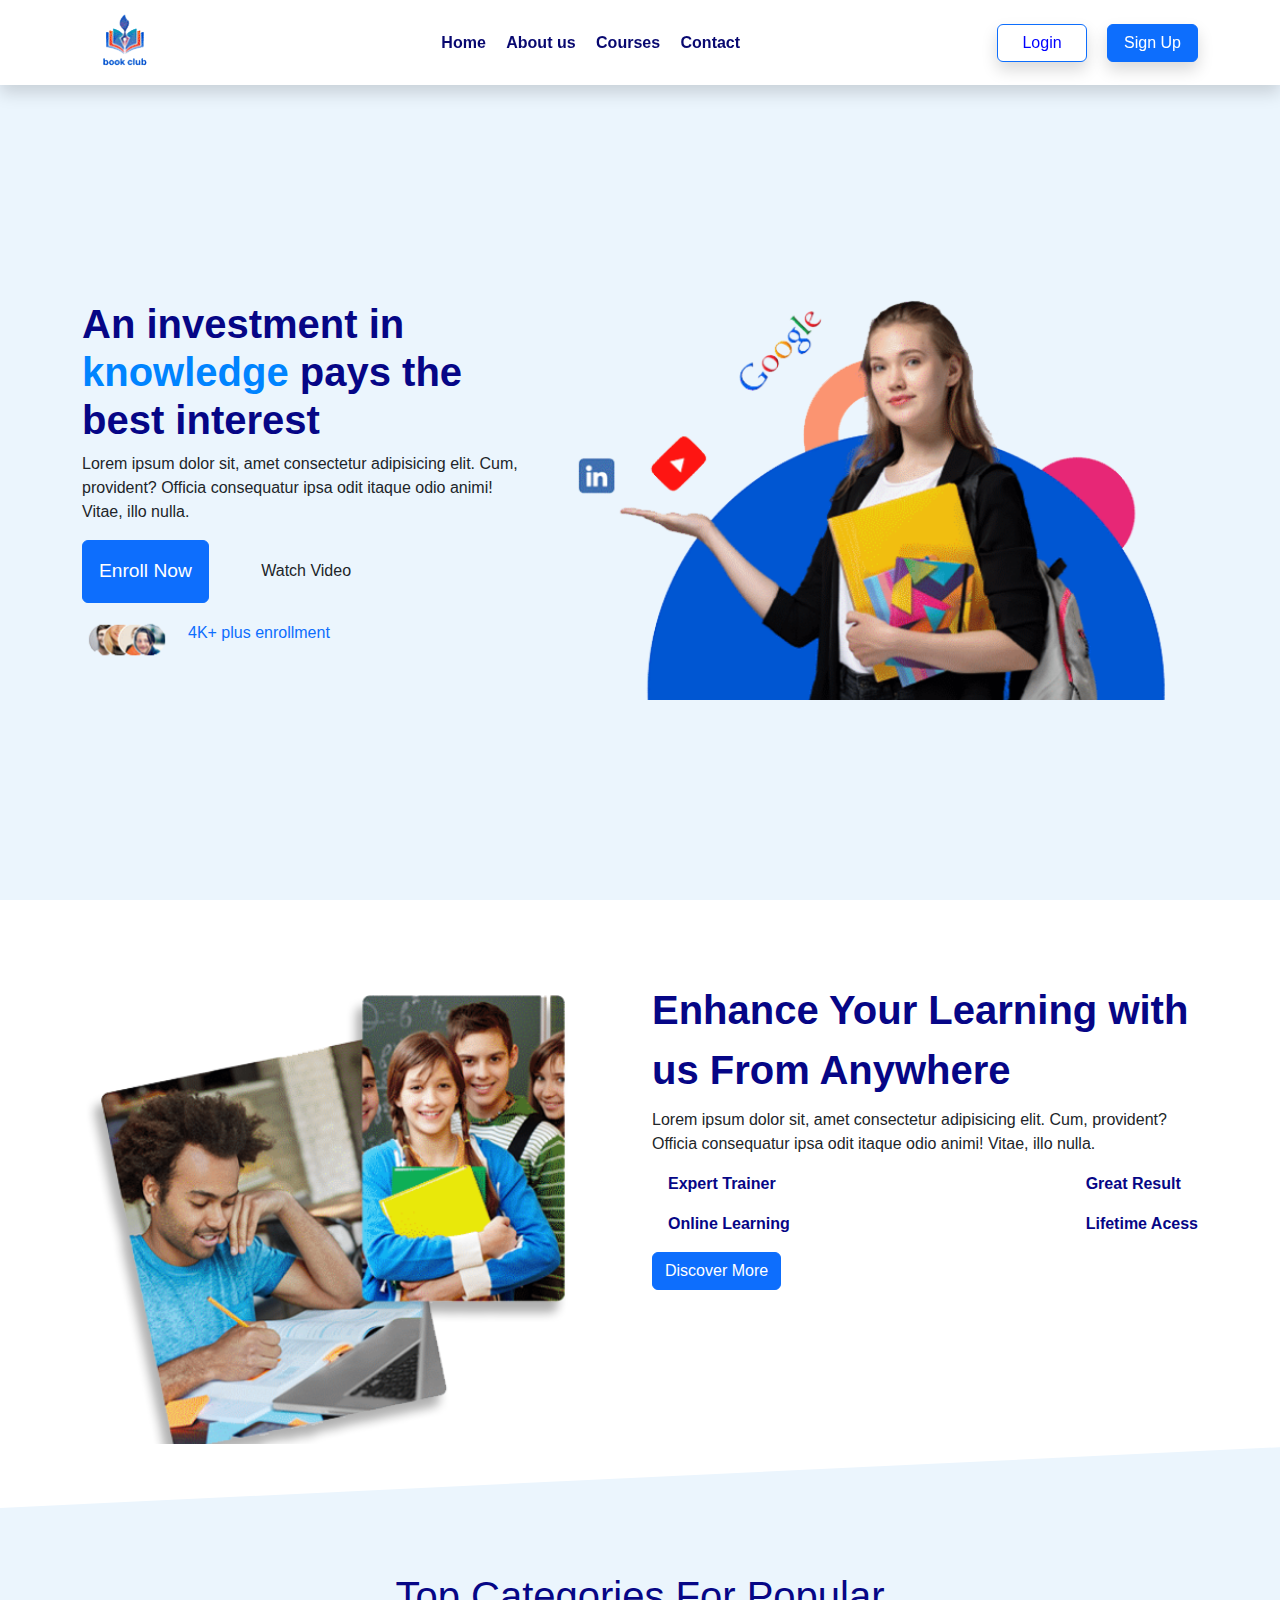
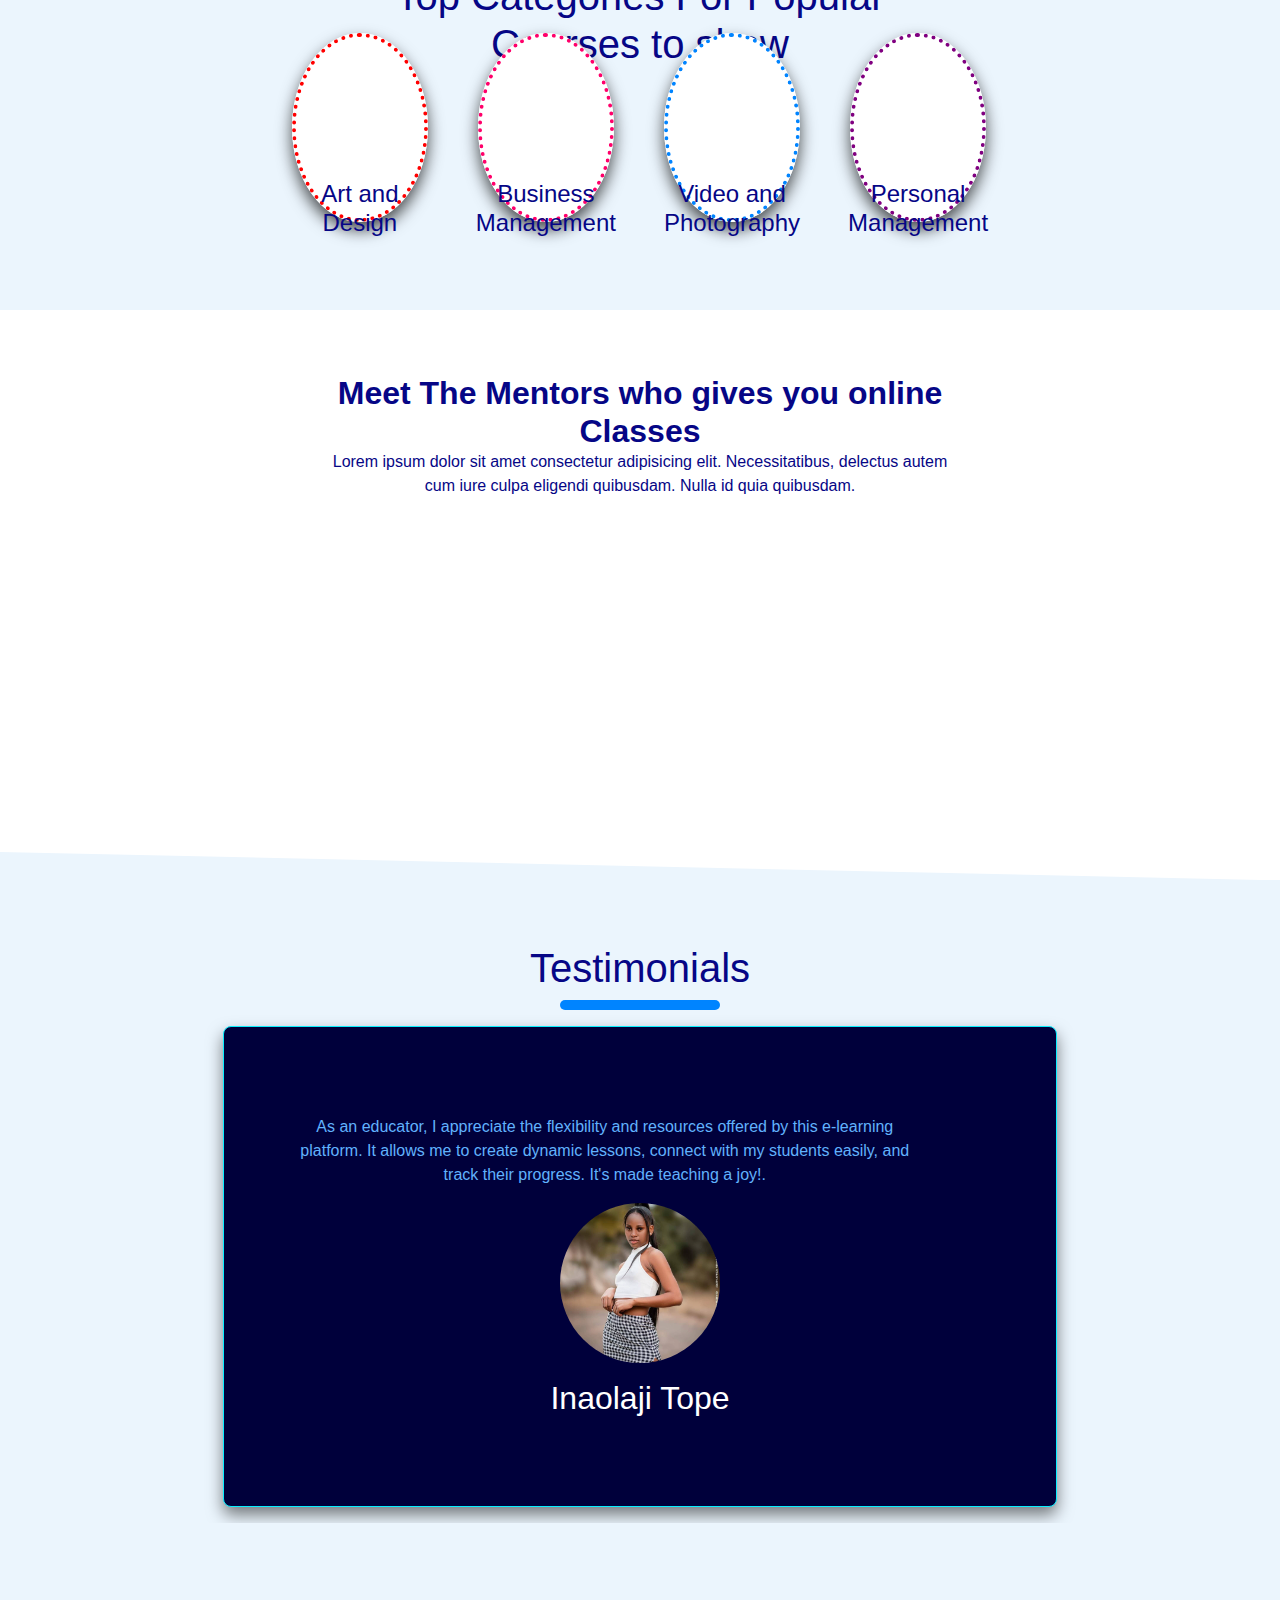
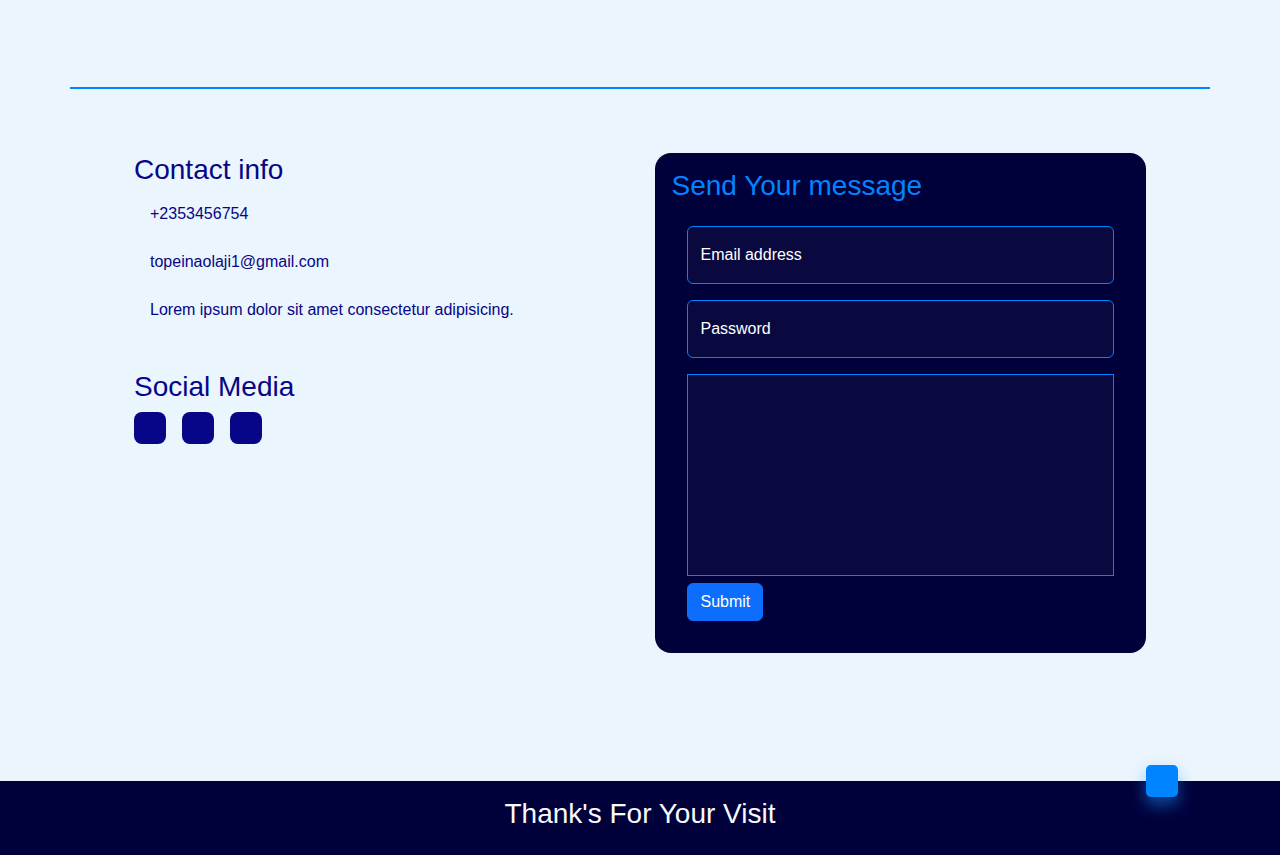
==== commit 84c9ce05: "image added" ====
--- a/index.html
+++ b/index.html
@@ -55,7 +55,7 @@
       </div>
     </div>
     <div class="col col-lg-7 col-12 homepage">
-      <img src="images/1.PNG" alt="">
+      <img src="images/2.PNG" alt="">
     </div>
   </div>
 </div>
@@ -65,7 +65,7 @@
   <section class="container about" >
     <div class="row justify-content-center">
       <div class="col col-md-6 col-12 homepage2">
-        <img src="images/2.png" alt="">
+        <img src="images/1.png" alt="">
       </div>
   
       <div class="col col-md-6 mt-3 col-12">
